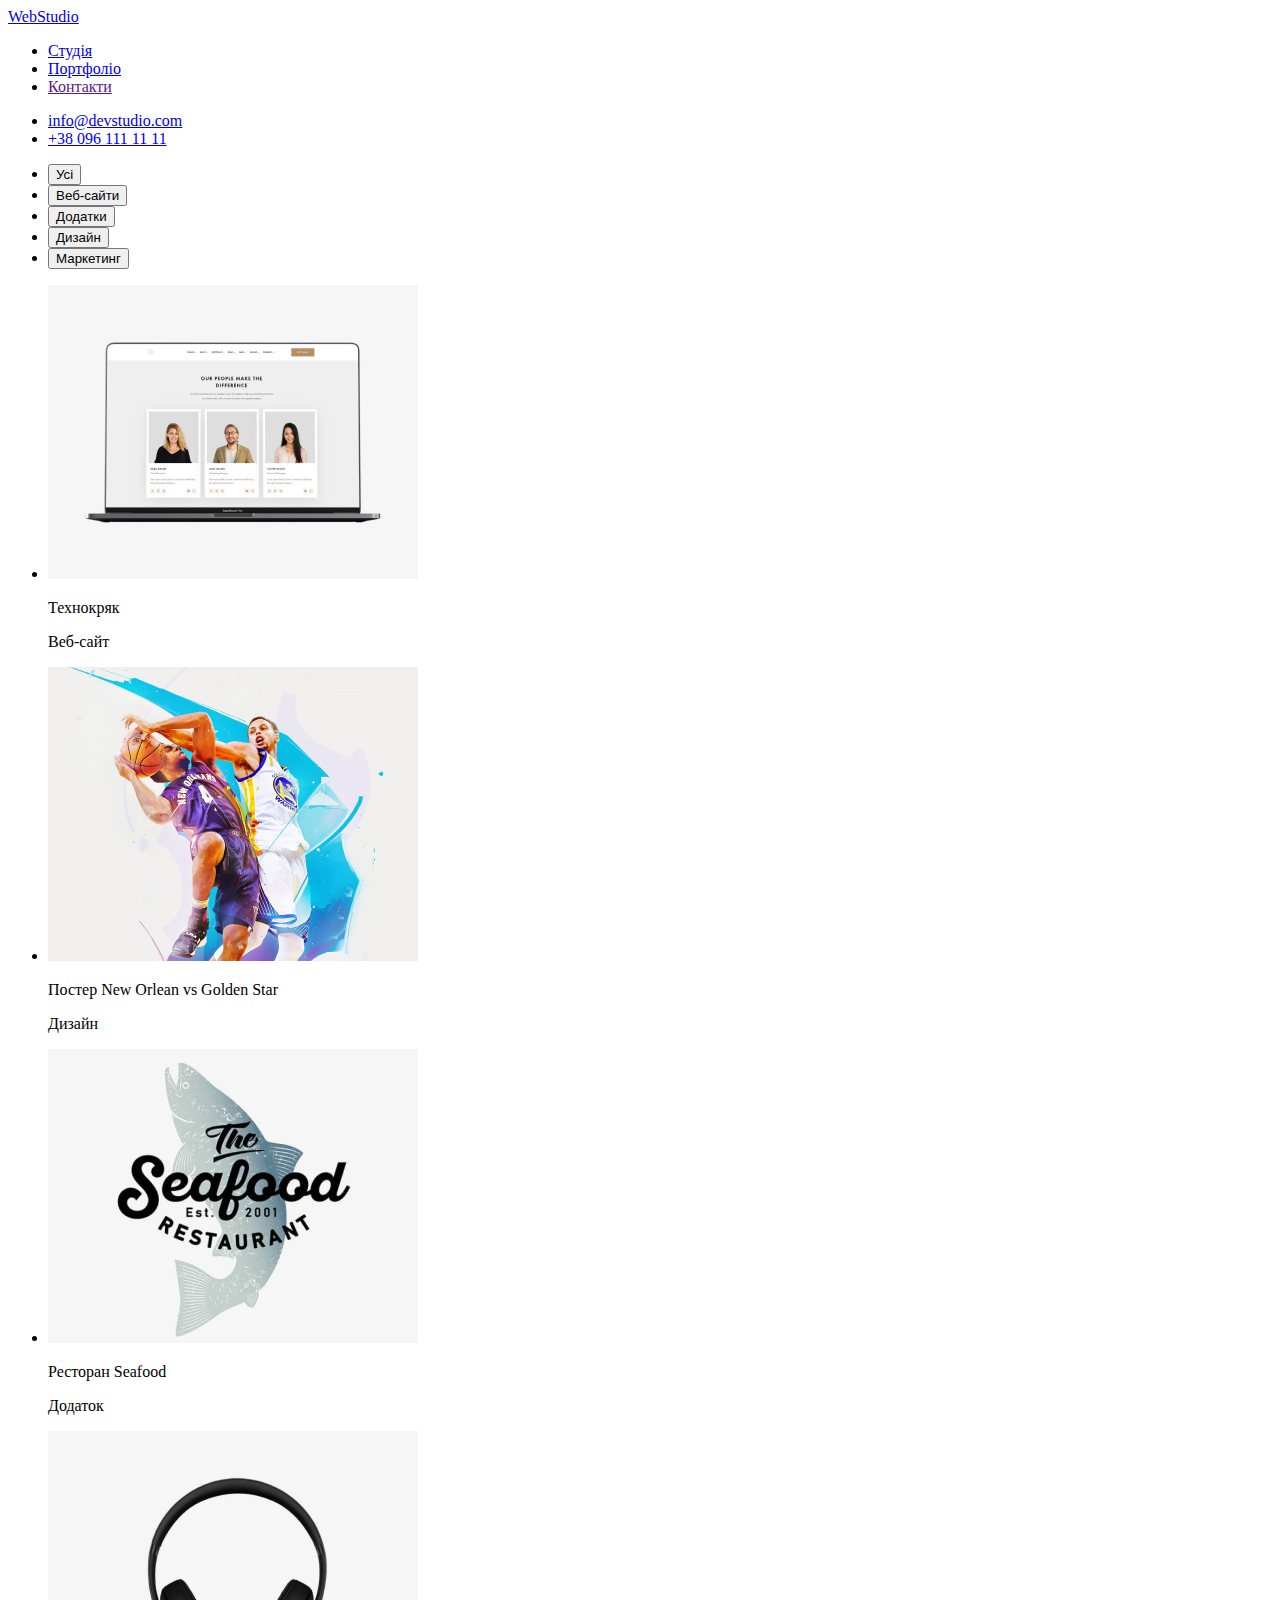
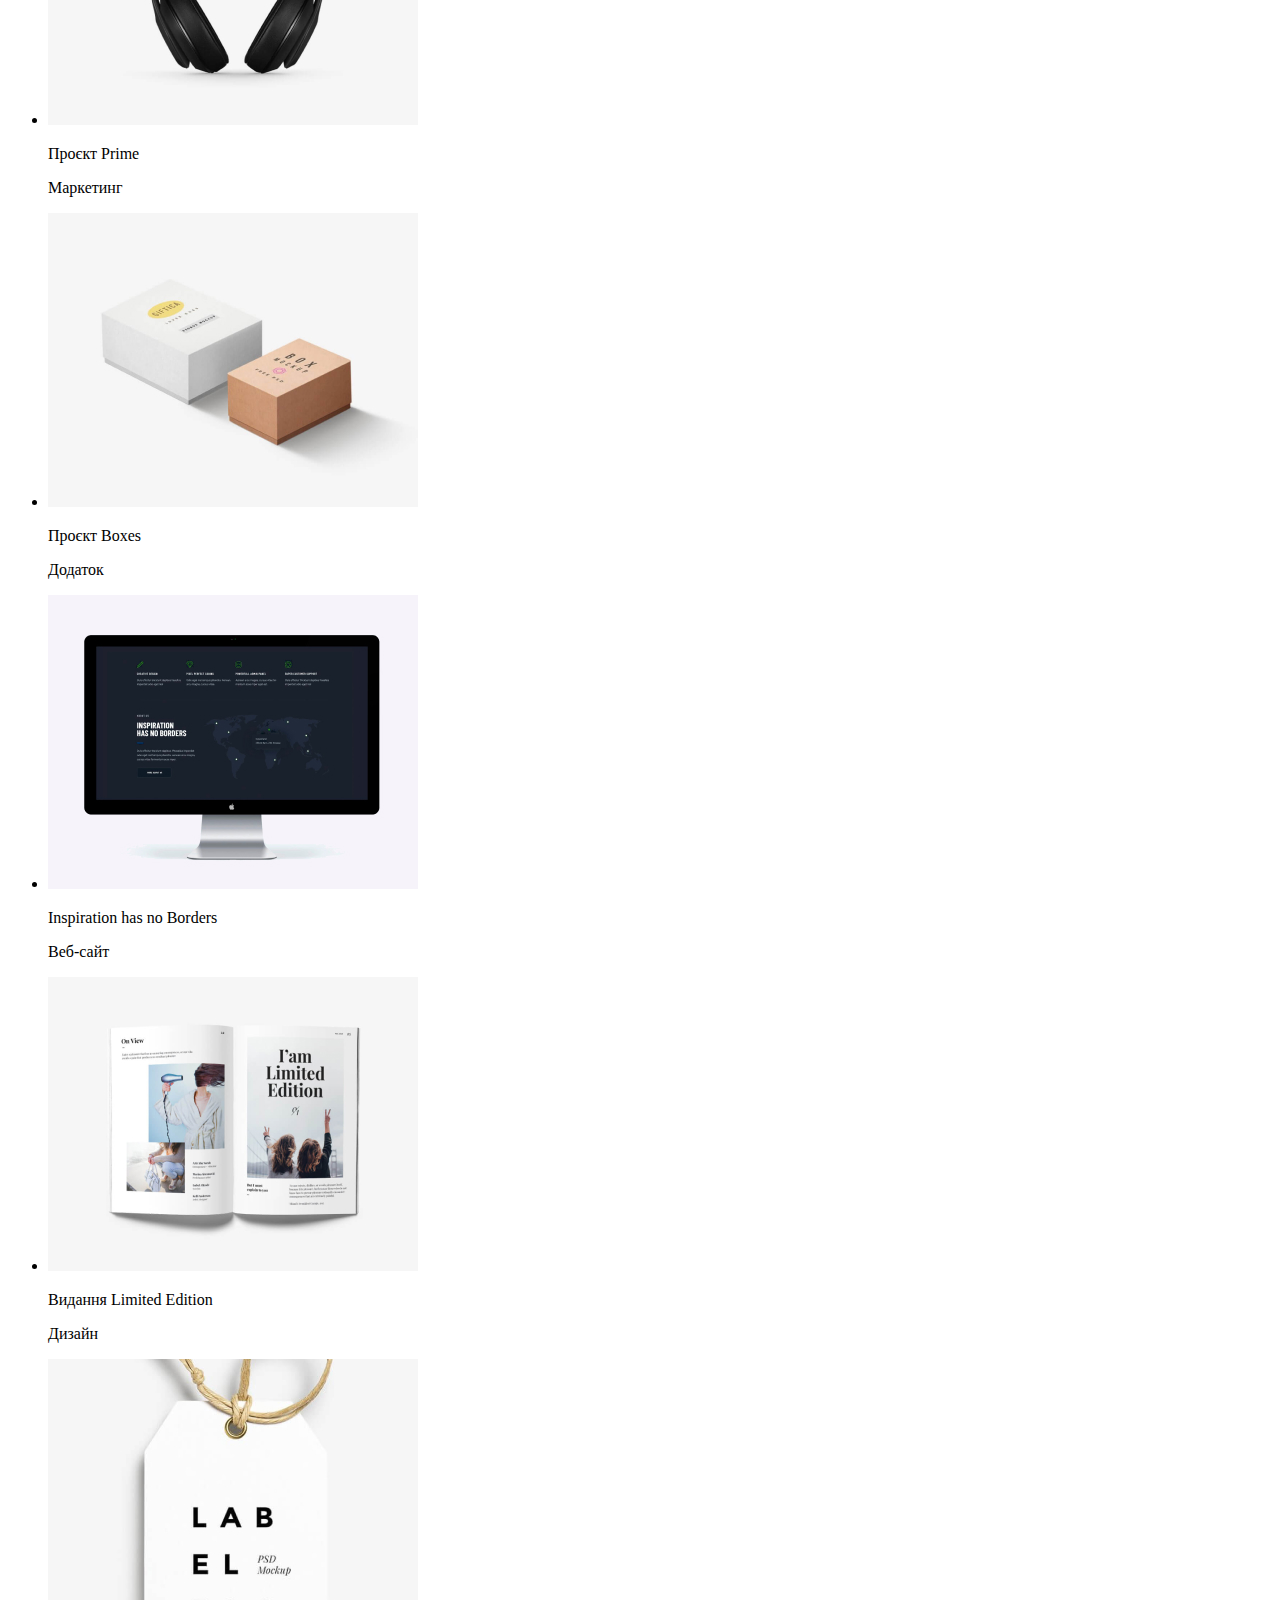
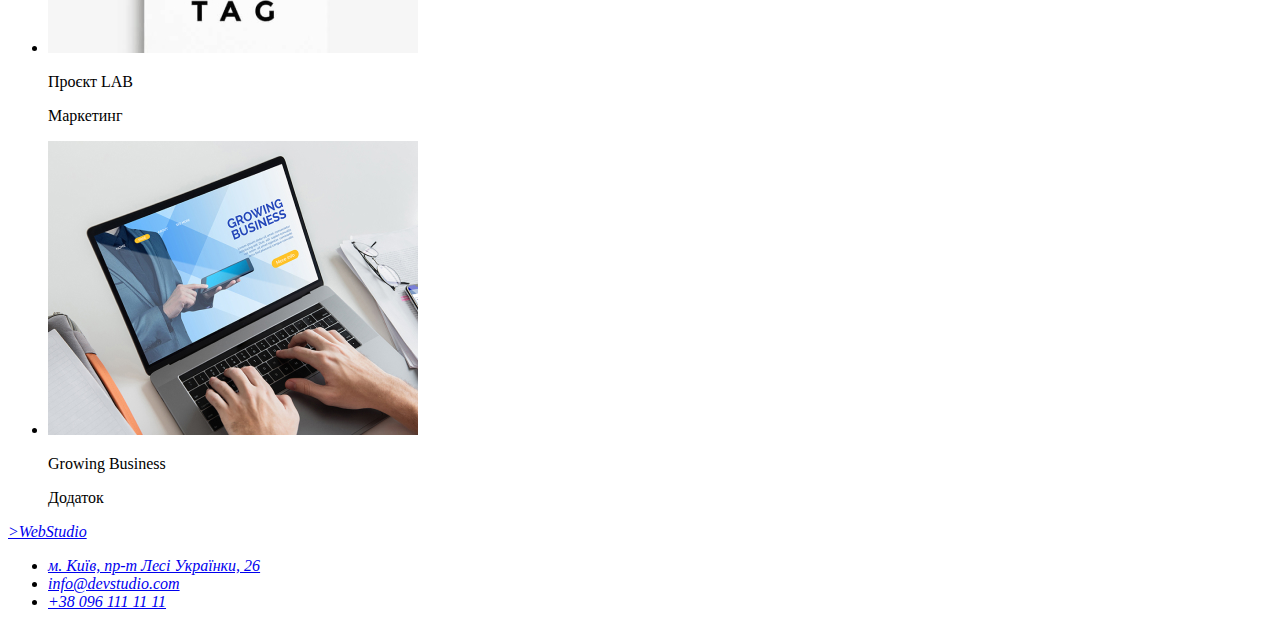
==== portfolio.html @ b24723b5 "eddfail" ====
<!DOCTYPE html>
<html lang="uk">

<head>
    <meta charset="UTF-8">
    <meta http-equiv="X-UA-Compatible" content="IE=edge">
    <meta name="homework2" content="width=device-width, initial-scale=1.0">
    <title>Document</title>
</head>

<body>
    <header>
        <!--header-->
        <nav>
            <a href="#">WebStudio</a>
            <ul>
                <li><a href="https://google.com" class="link">Студія</a></li>
                <li><a href="https://google.com" class="link">Портфоліо</a></li>
                <li><a href="">Контакти</a></li>
            </ul>
        </nav>
        <ul>
            <li><a href="mailto:info@devstudio.com">info@devstudio.com</a></li>
            <li><a href="tel:+380961111111">+38 096 111 11 11</a></li>
        </ul>
    </header>
    <main> <!--main-->
        <ul>
            <li><button type="button">Усі</button></li>
            <li><button type="button">Веб-сайти</button></li>
            <li><button type="button">Додатки</button></li>
            <li><button type="button">Дизайн</button></li>
            <li><button type="button">Маркетинг</button></li>
        </ul>
        <ul>
            <li>
                <img src="./img2/img(1).jpg" width="370" alt="web-site">
                <p>Технокряк</p>
                <p>Веб-сайт</p>
            </li>
            <li>
                <img src="./img2/img(2).jpg" width="370" alt="styling">
                <p>Постер New Orlean vs Golden Star</p>
                <p>Дизайн</p>
            </li>
            <li>
                <img src="./img2/img(3).jpg" width="370" alt="Addition">
                <p>Ресторан Seafood</p>
                <p>Додаток</p>
            </li>
            <li>
                <img src="./img2/img(4).jpg" width="370" alt="Marketing">
                <p>Проєкт Prime</p>
                <p>Маркетинг</p>
            </li>
            <li>
                <img src="./img2/img(5).jpg" width="370" alt="Boxes">
                <p>Проєкт Boxes</p>
                <p>Додаток</p>
            </li>
            <li>
                <img src="./img2/img(6).jpg" width="370" alt="web-site2">
                <p>Inspiration has no Borders</p>
                <p>Веб-сайт</p>
            </li>
            <li>
                <img src="./img2/img(7).jpg" width="370" alt="Addition2">
                <p>Видання Limited Edition</p>
                <p>Дизайн</p>
            </li>
            <li>
                <img src="./img2/img(8).jpg" width="370" alt="Marketing2">
                <p>Проєкт LAB</p>
                <p>Маркетинг</p>
            </li>
            <li>
                <img src="./img2/img(9).jpg" width="370" alt="Addition">
                <p>Growing Business</p>
                <p>Додаток</p>
            </li>
        </ul>
    </main>
    <footer>
        <!--footer-->
        <address>
            <a href="#">>WebStudio</a>
            <ul>
                <li><a href="https://www.google.com/maps/place/%D0%B1%D1%83%D0%BB%D1%8C%D0%B2%D0%B0%D1%80+%D0%9B%D0%B5%D1%81%D1%96+%D0%A3%D0%BA%D1%80%D0%B0%D1%97%D0%BD%D0%BA%D0%B8,+26,+%D0%9A%D0%B8%D1%97%D0%B2,+%D0%A3%D0%BA%D1%80%D0%B0%D1%97%D0%BD%D0%B0,+02000/@50.4265807,30.5361971,17z/data=!3m1!4b1!4m5!3m4!1s0x40d4cf0e033ecbe9:0x57a4dffefec77da0!8m2!3d50.4265807!4d30.5383858"
                        target="_blank" rel="noreferrer noopener">м. Київ, пр-т Лесі Українки, 26</a></li>
                <li><a href="mail:info@devstudio.com">info@devstudio.com</a></li>
                <li><a href="tell:+380961111111">+38 096 111 11 11</a></li>
            </ul>
        </address>
    </footer>
</body>

</html>
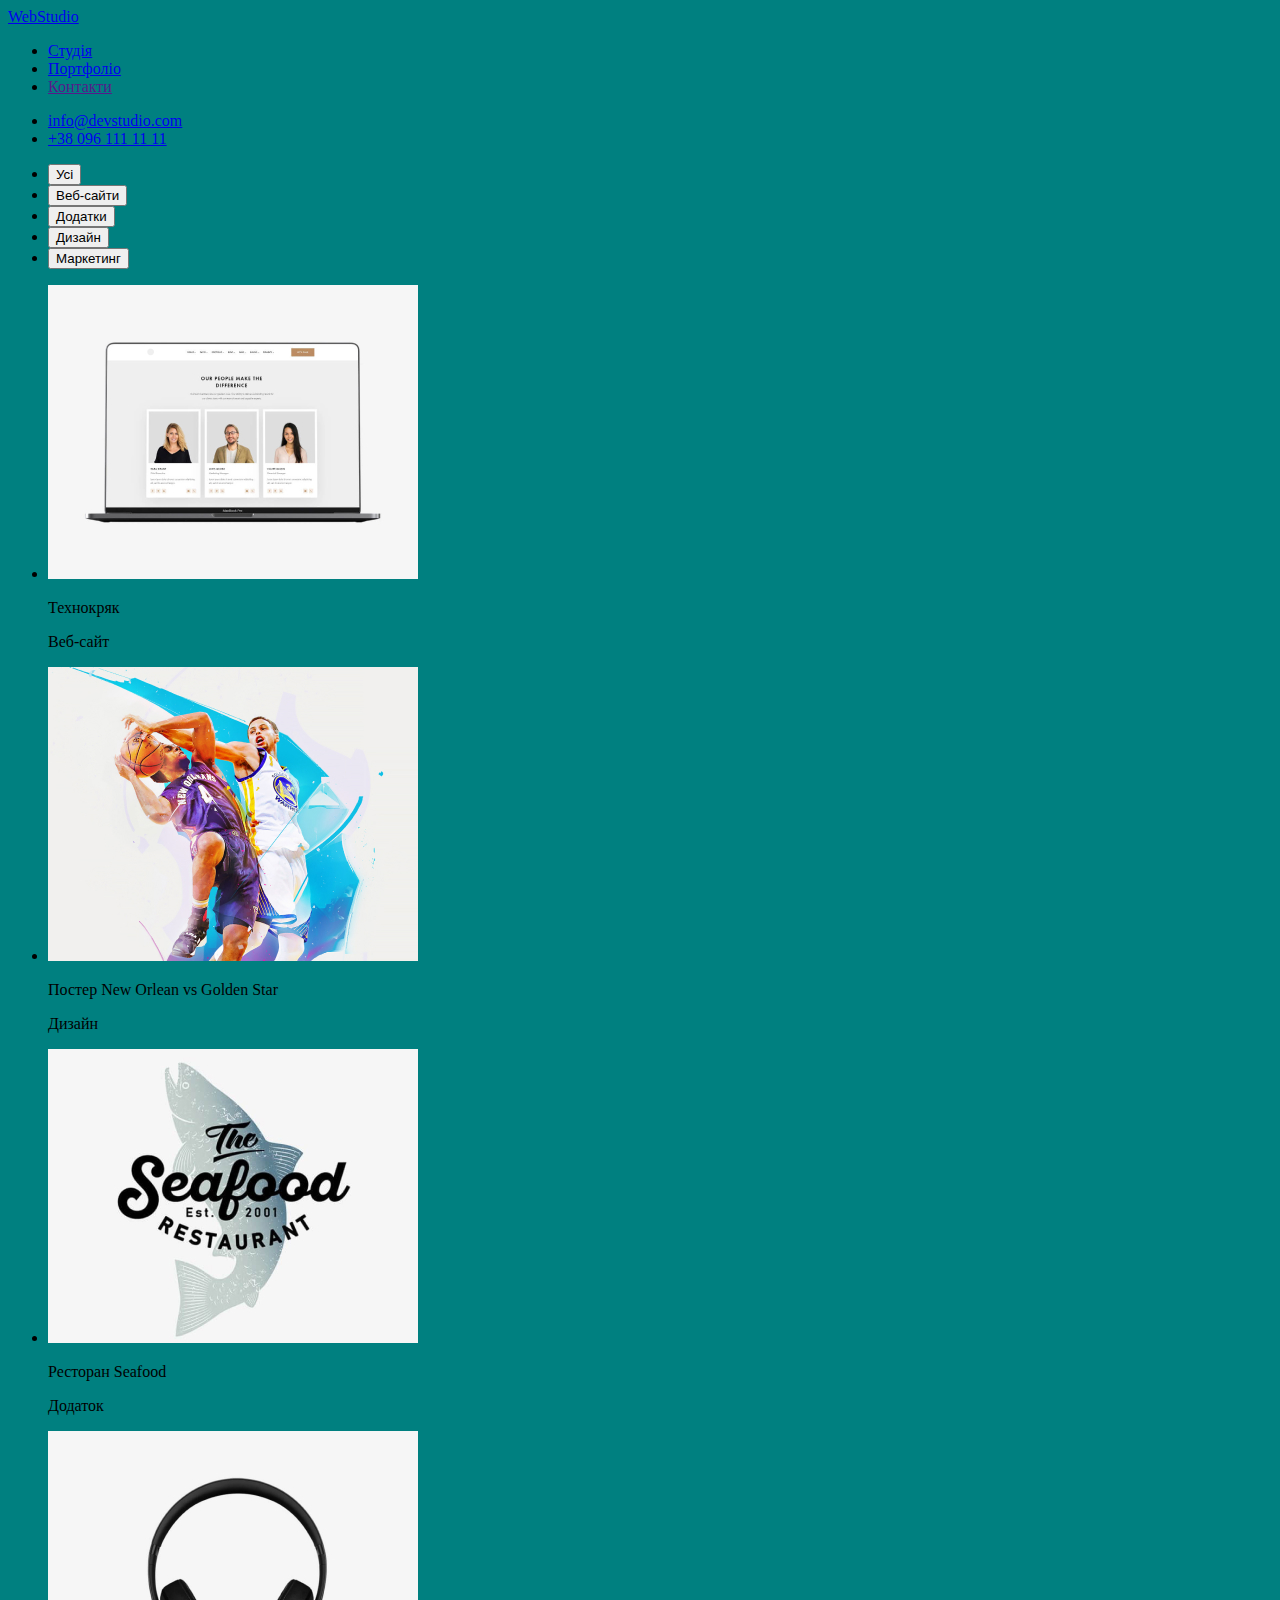
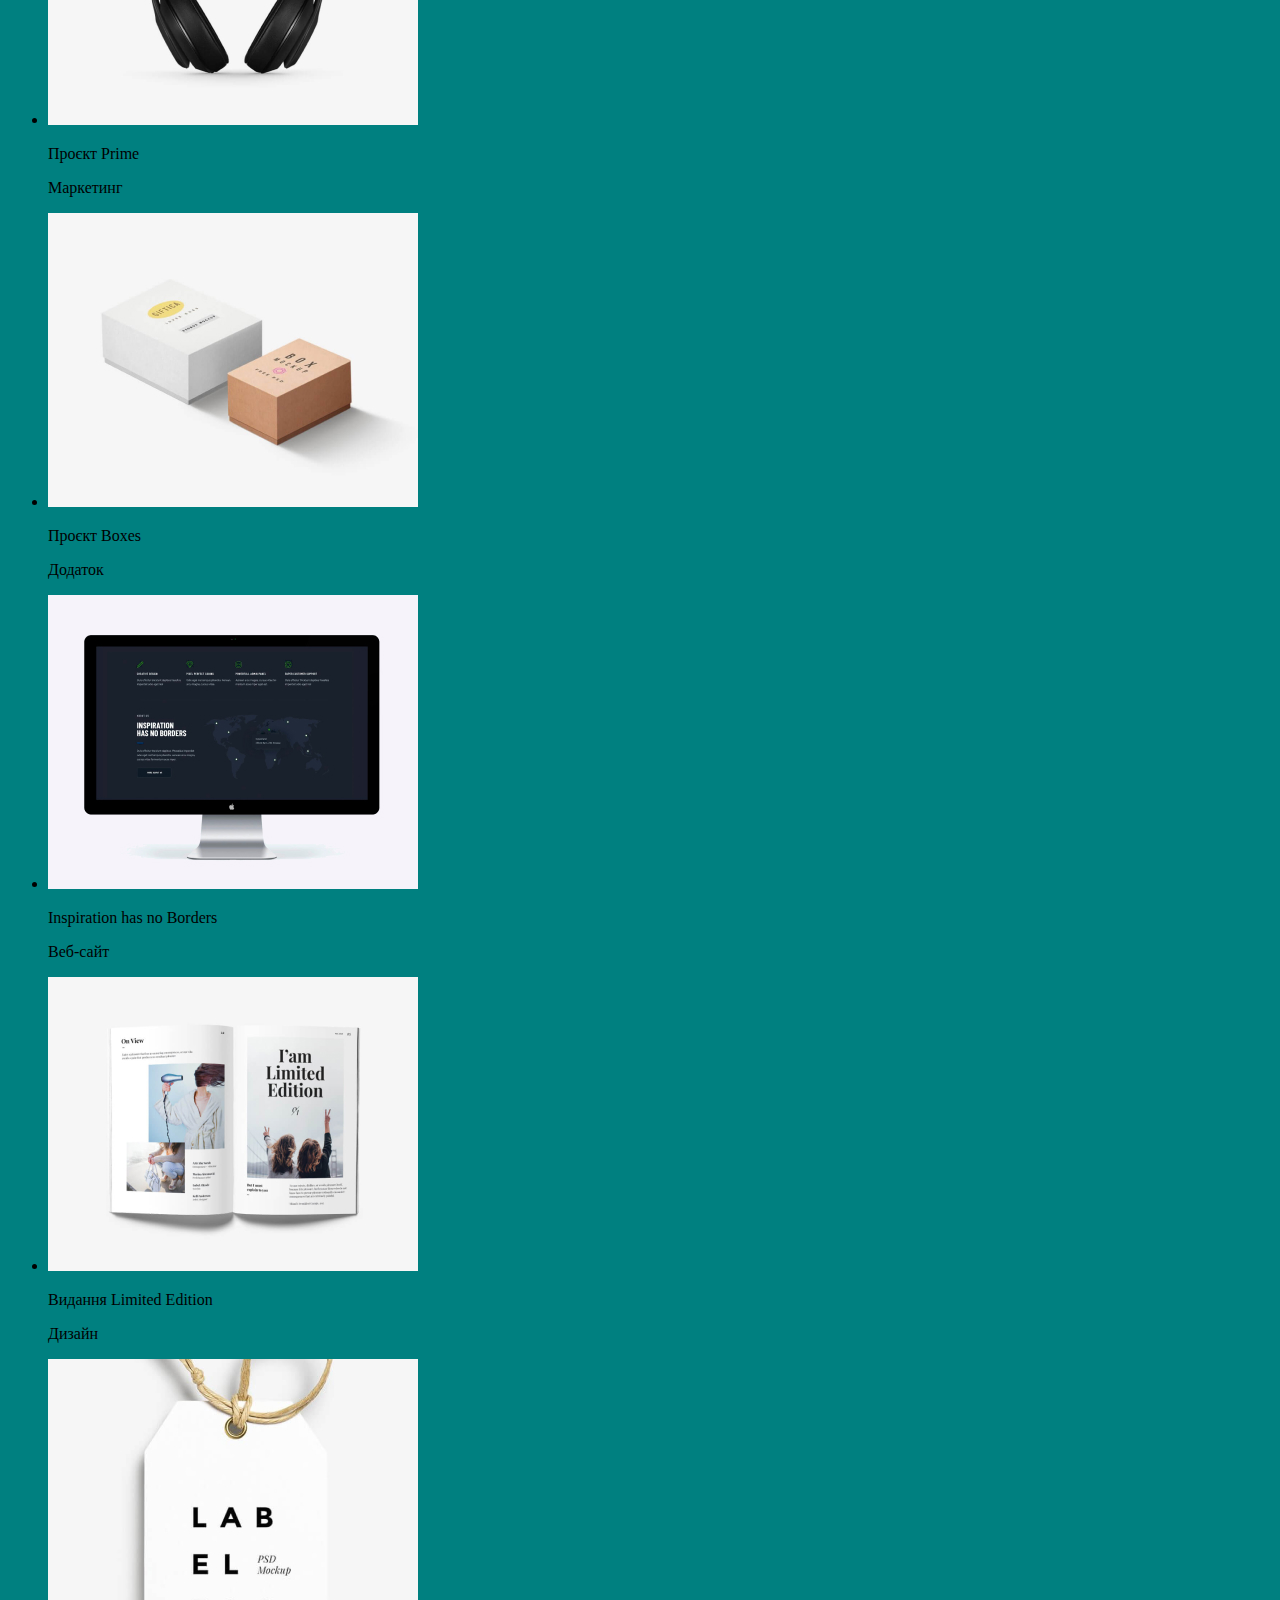
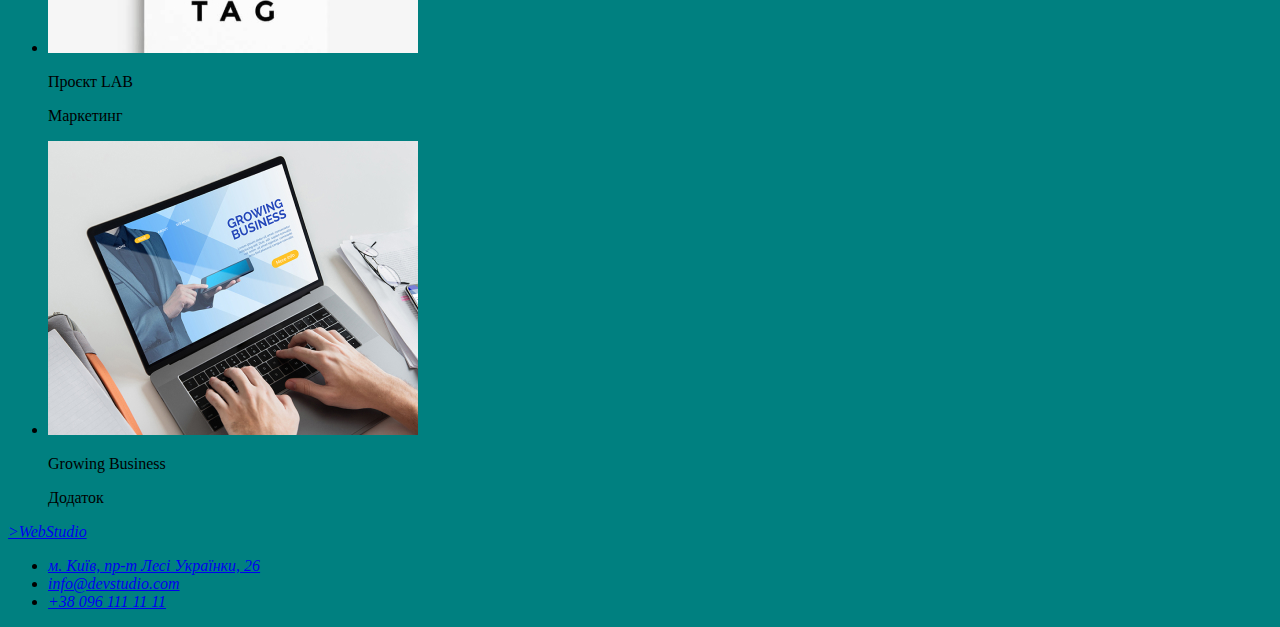
==== commit 27afc313: "css" ====
--- a/portfolio.html
+++ b/portfolio.html
@@ -6,11 +6,11 @@
     <meta http-equiv="X-UA-Compatible" content="IE=edge">
     <meta name="homework2" content="width=device-width, initial-scale=1.0">
     <title>Document</title>
+    <link rel="stylesheet" href="./css/styles.css">
 </head>
 
 <body>
-    <header>
-        <!--header-->
+    <header> <!--header-->
         <nav>
             <a href="#">WebStudio</a>
             <ul>
@@ -74,15 +74,14 @@
                 <p>Маркетинг</p>
             </li>
             <li>
-                <img src="./img2/img(9).jpg" width="370" alt="Addition">
+                <img src="./img2/img(9).jpg" width="370" alt="Addition3">
                 <p>Growing Business</p>
                 <p>Додаток</p>
             </li>
         </ul>
     </main>
     <footer>
-        <!--footer-->
-        <address>
+         <address> <!--footer-->
             <a href="#">>WebStudio</a>
             <ul>
                 <li><a href="https://www.google.com/maps/place/%D0%B1%D1%83%D0%BB%D1%8C%D0%B2%D0%B0%D1%80+%D0%9B%D0%B5%D1%81%D1%96+%D0%A3%D0%BA%D1%80%D0%B0%D1%97%D0%BD%D0%BA%D0%B8,+26,+%D0%9A%D0%B8%D1%97%D0%B2,+%D0%A3%D0%BA%D1%80%D0%B0%D1%97%D0%BD%D0%B0,+02000/@50.4265807,30.5361971,17z/data=!3m1!4b1!4m5!3m4!1s0x40d4cf0e033ecbe9:0x57a4dffefec77da0!8m2!3d50.4265807!4d30.5383858"
@@ -91,7 +90,7 @@
                 <li><a href="tell:+380961111111">+38 096 111 11 11</a></li>
             </ul>
         </address>
-    </footer>
+    </footer> 
 </body>
 
 </html>--- a/css/styles.css
+++ b/css/styles.css
@@ -0,0 +1,3 @@
+body {
+    background-color: teal;
+}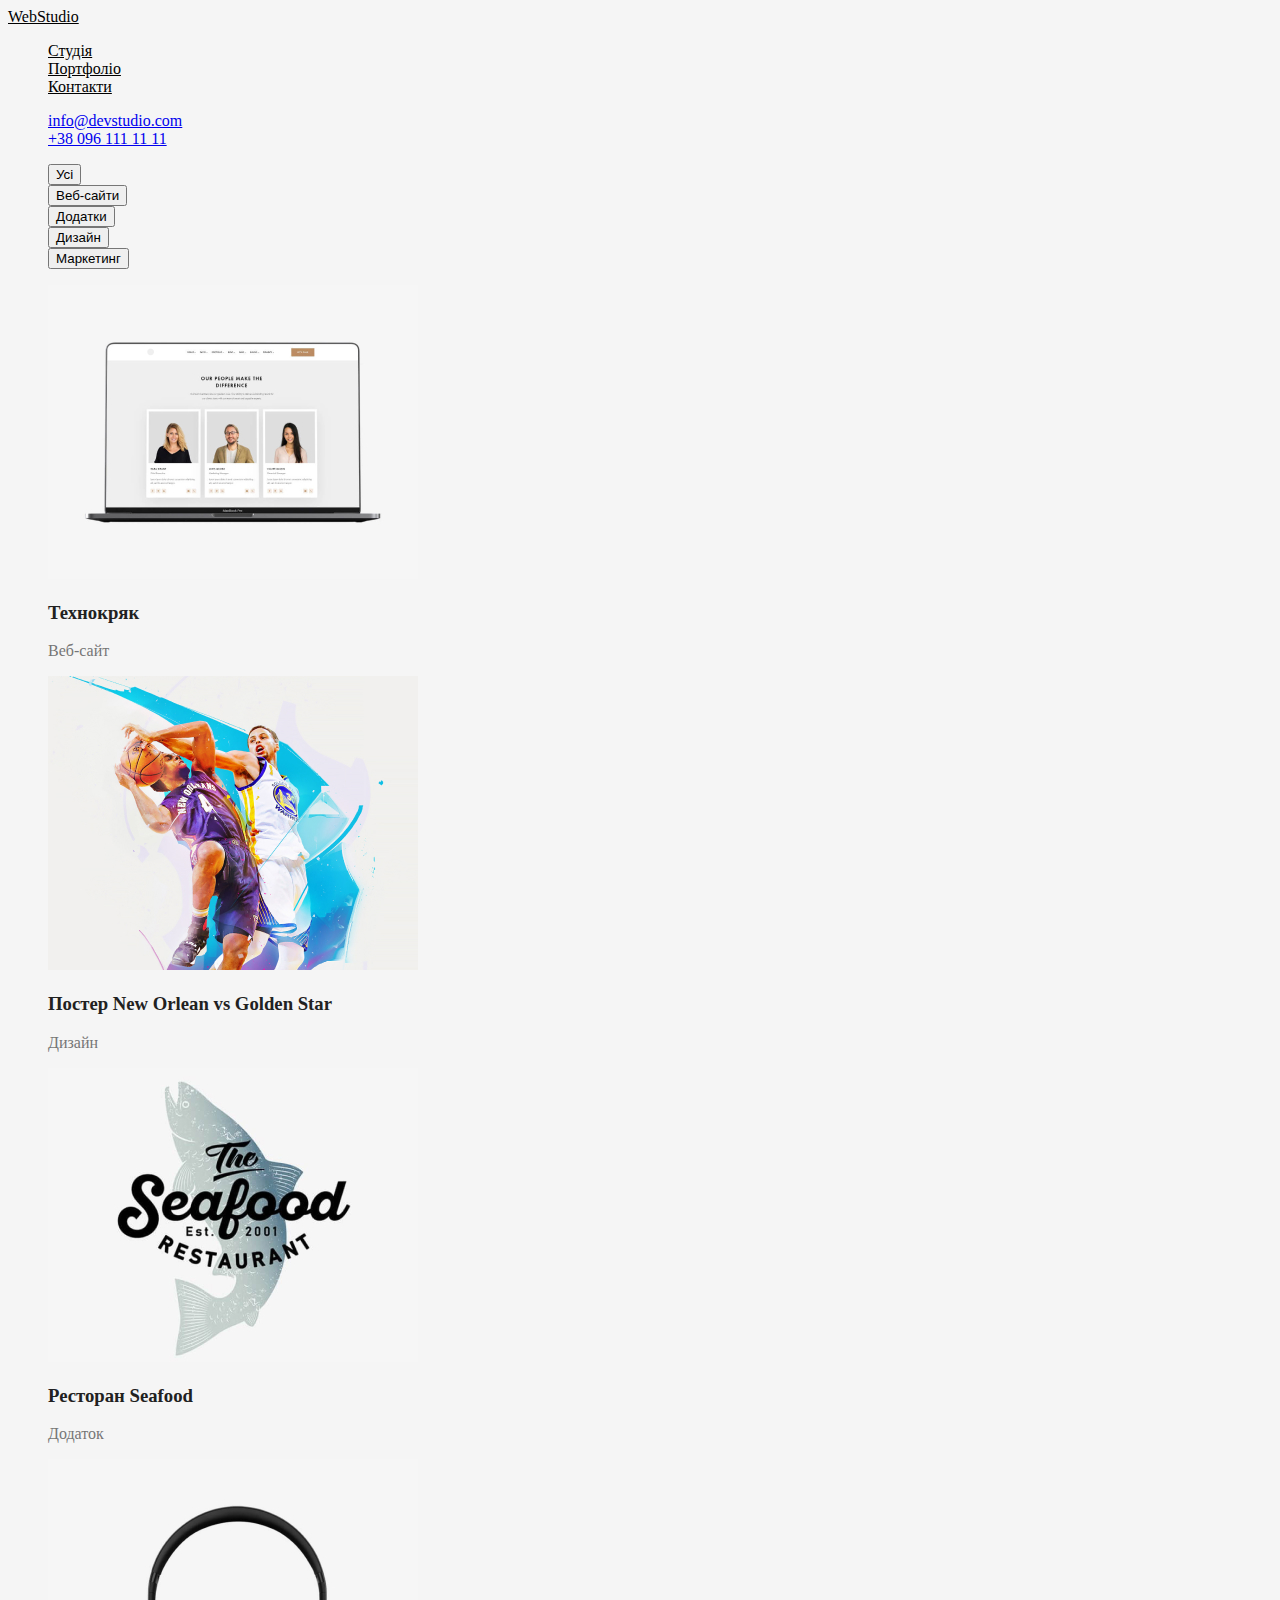
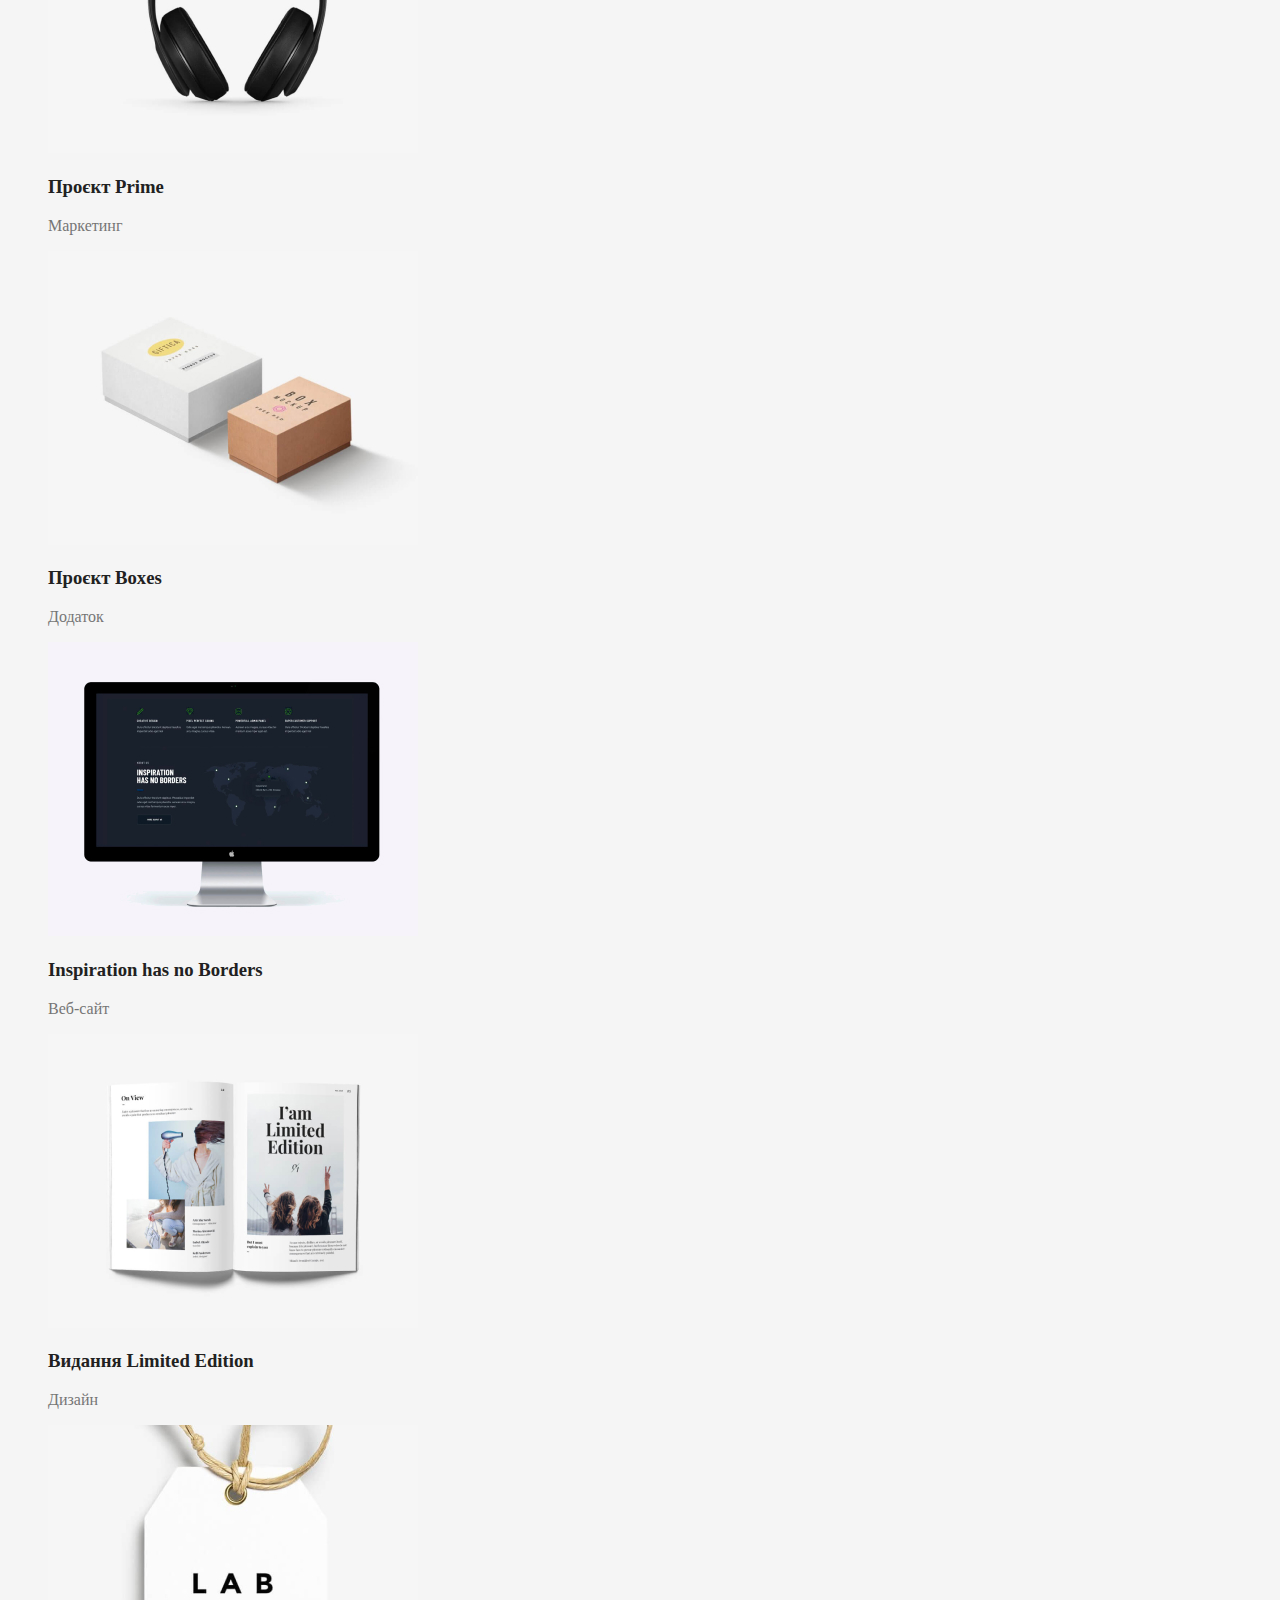
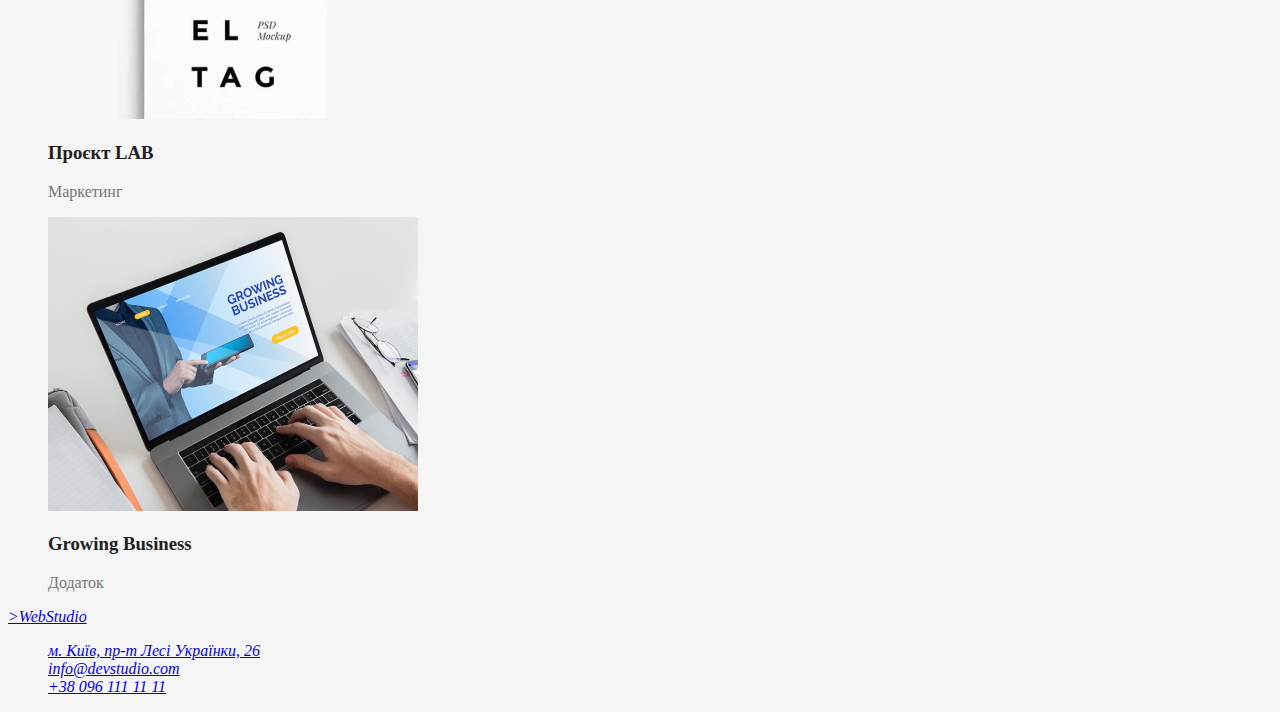
==== commit f178c5b5: "2" ====
--- a/portfolio.html
+++ b/portfolio.html
@@ -6,17 +6,23 @@
     <meta http-equiv="X-UA-Compatible" content="IE=edge">
     <meta name="homework2" content="width=device-width, initial-scale=1.0">
     <title>Document</title>
+    <link rel="preconnect" href="https://fonts.googleapis.com">
+    <link rel="preconnect" href="https://fonts.gstatic.com" crossorigin>
+    <link href="https://fonts.googleapis.com/css2?family=Raleway:wght@700&family=Roboto:wght@400;500;700;900&display=swap" rel="stylesheet">
+    <link rel="preconnect" href="https://fonts.googleapis.com">
+    <link rel="preconnect" href="https://fonts.gstatic.com" crossorigin>
+    <link href="https://fonts.googleapis.com/css2?family=Raleway:wght@700&family=Roboto&display=swap" rel="stylesheet">
     <link rel="stylesheet" href="./css/styles.css">
 </head>
 
 <body>
     <header> <!--header-->
         <nav>
-            <a href="#">WebStudio</a>
-            <ul>
+            <a href="#" class="logo">WebStudio</a>
+            <ul class="site-nav list">
                 <li><a href="https://google.com" class="link">Студія</a></li>
                 <li><a href="https://google.com" class="link">Портфоліо</a></li>
-                <li><a href="">Контакти</a></li>
+                <li><a href="" class="link">Контакти</a></li>
             </ul>
         </nav>
         <ul>
@@ -32,51 +38,51 @@
             <li><button type="button">Дизайн</button></li>
             <li><button type="button">Маркетинг</button></li>
         </ul>
-        <ul>
+        <ul class="section">
             <li>
                 <img src="./img2/img(1).jpg" width="370" alt="web-site">
-                <p>Технокряк</p>
-                <p>Веб-сайт</p>
+                <h3 class="section-title">Технокряк</h3>
+                <p class="section-text">Веб-сайт</p>
             </li>
             <li>
                 <img src="./img2/img(2).jpg" width="370" alt="styling">
-                <p>Постер New Orlean vs Golden Star</p>
-                <p>Дизайн</p>
+                <h3 class="section-title">Постер New Orlean vs Golden Star</h3>
+                <p class="section-text">Дизайн</p>
             </li>
             <li>
                 <img src="./img2/img(3).jpg" width="370" alt="Addition">
-                <p>Ресторан Seafood</p>
-                <p>Додаток</p>
+                <h3 class="section-title">Ресторан Seafood</h3>
+                <p class="section-text">Додаток</p>
             </li>
             <li>
                 <img src="./img2/img(4).jpg" width="370" alt="Marketing">
-                <p>Проєкт Prime</p>
-                <p>Маркетинг</p>
+                <h3 class="section-title">Проєкт Prime</h3>
+                <p class="section-text">Маркетинг</p>
             </li>
             <li>
                 <img src="./img2/img(5).jpg" width="370" alt="Boxes">
-                <p>Проєкт Boxes</p>
-                <p>Додаток</p>
+                <h3 class="section-title">Проєкт Boxes</h3>
+                <p class="section-text">Додаток</p>
             </li>
             <li>
                 <img src="./img2/img(6).jpg" width="370" alt="web-site2">
-                <p>Inspiration has no Borders</p>
-                <p>Веб-сайт</p>
+                <h3 class="section-title">Inspiration has no Borders</h3>
+                <p class="section-text">Веб-сайт</p>
             </li>
             <li>
                 <img src="./img2/img(7).jpg" width="370" alt="Addition2">
-                <p>Видання Limited Edition</p>
-                <p>Дизайн</p>
+                <h3 class="section-title">Видання Limited Edition</h3>
+                <p class="section-text">Дизайн</p>
             </li>
             <li>
                 <img src="./img2/img(8).jpg" width="370" alt="Marketing2">
-                <p>Проєкт LAB</p>
-                <p>Маркетинг</p>
+                <h3 class="section-title">Проєкт LAB</h3>
+                <p class="section-text">Маркетинг</p>
             </li>
             <li>
                 <img src="./img2/img(9).jpg" width="370" alt="Addition3">
-                <p>Growing Business</p>
-                <p>Додаток</p>
+                <h3 class="section-title">Growing Business</h3>
+                <p class="section-text">Додаток</p>
             </li>
         </ul>
     </main>
--- a/css/styles.css
+++ b/css/styles.css
@@ -1,3 +1,35 @@
 body {
-    background-color: teal;
+    background-color: #F5F5F5;
+    color: #212121;
+}
+/* points */
+ul {
+    list-style: none;
+}
+
+/* header */
+.logo {
+    color: #000000;
+}
+.logo:hover {
+    color: #2196F3;
+}
+.site-nav .link {
+    color: #000000;
+}
+.site-nav .link:hover, 
+.site-nav .link:focus{
+    color: #2196F3;
+}
+
+/* hero */
+.hero {
+    color: #FFFFFF;
+}
+.section-title {
+    color: #212121;
+}
+
+.section-text {
+    color: #757575;
 }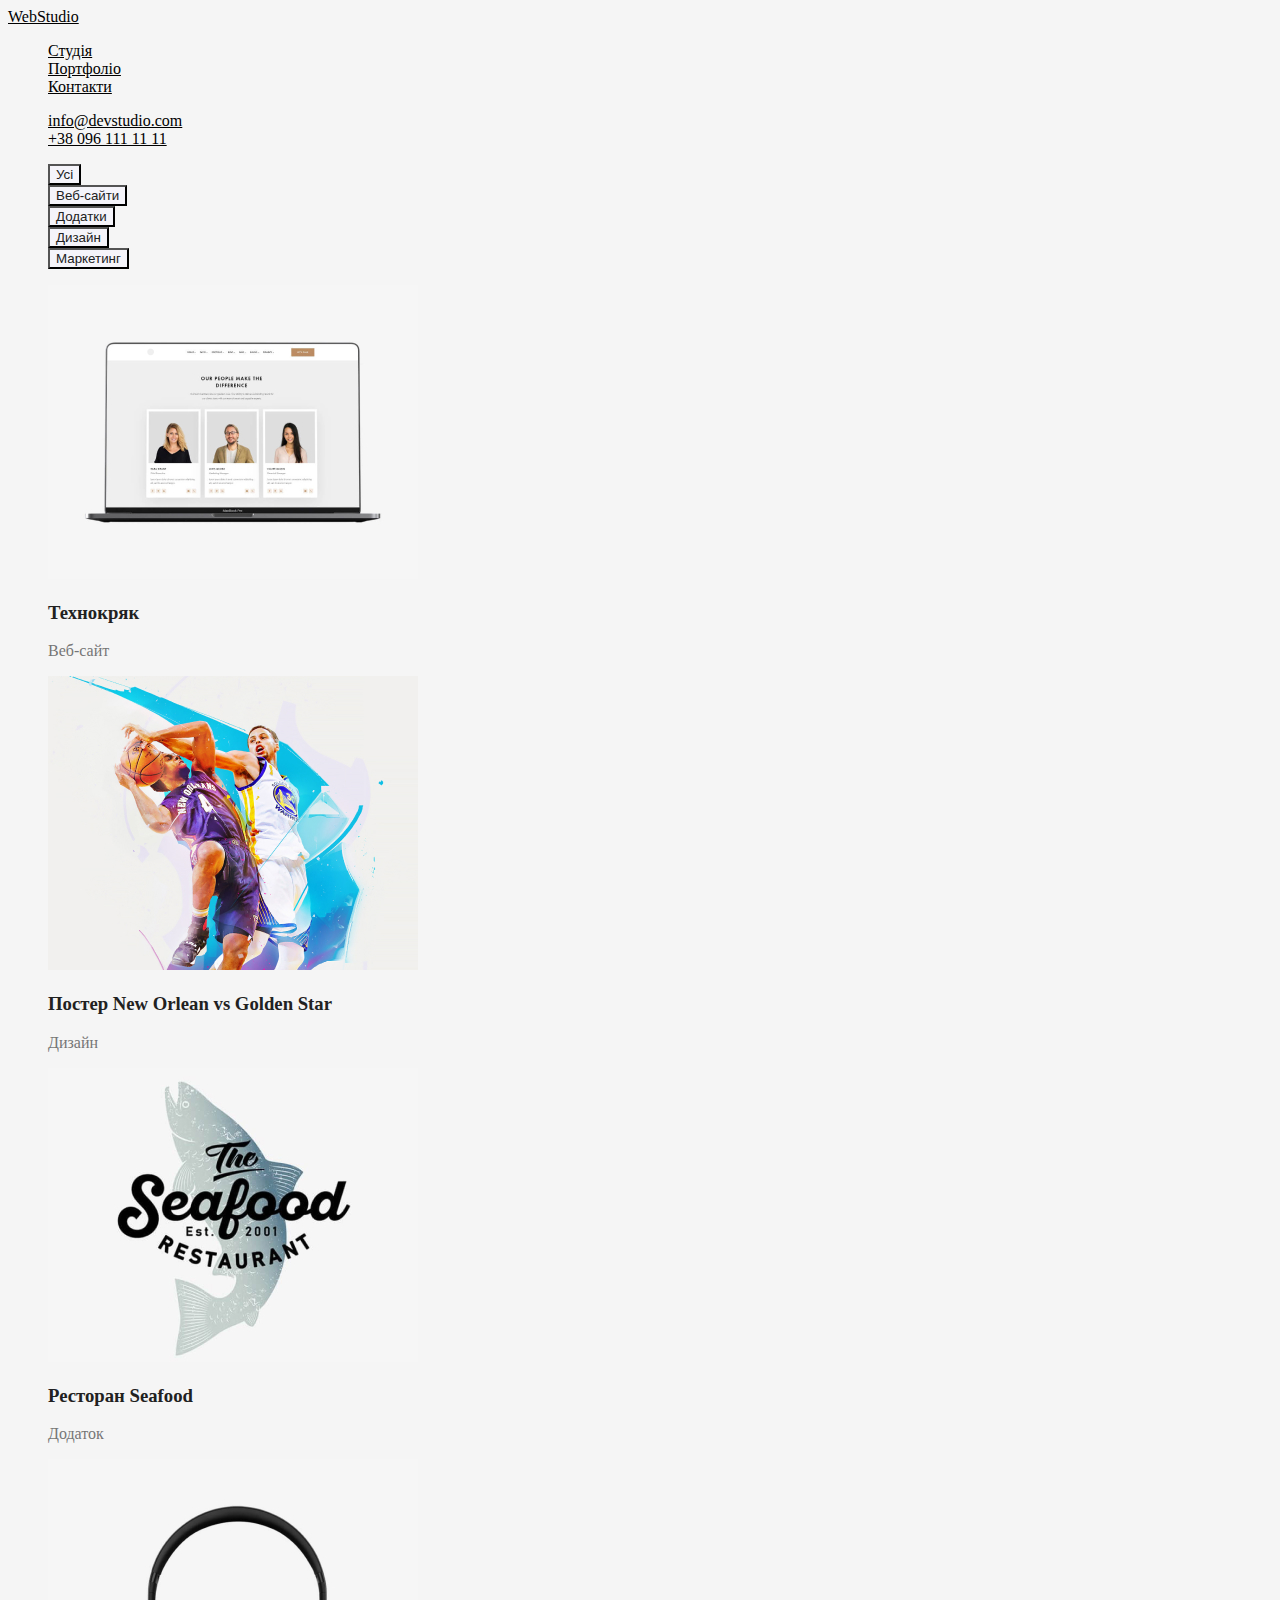
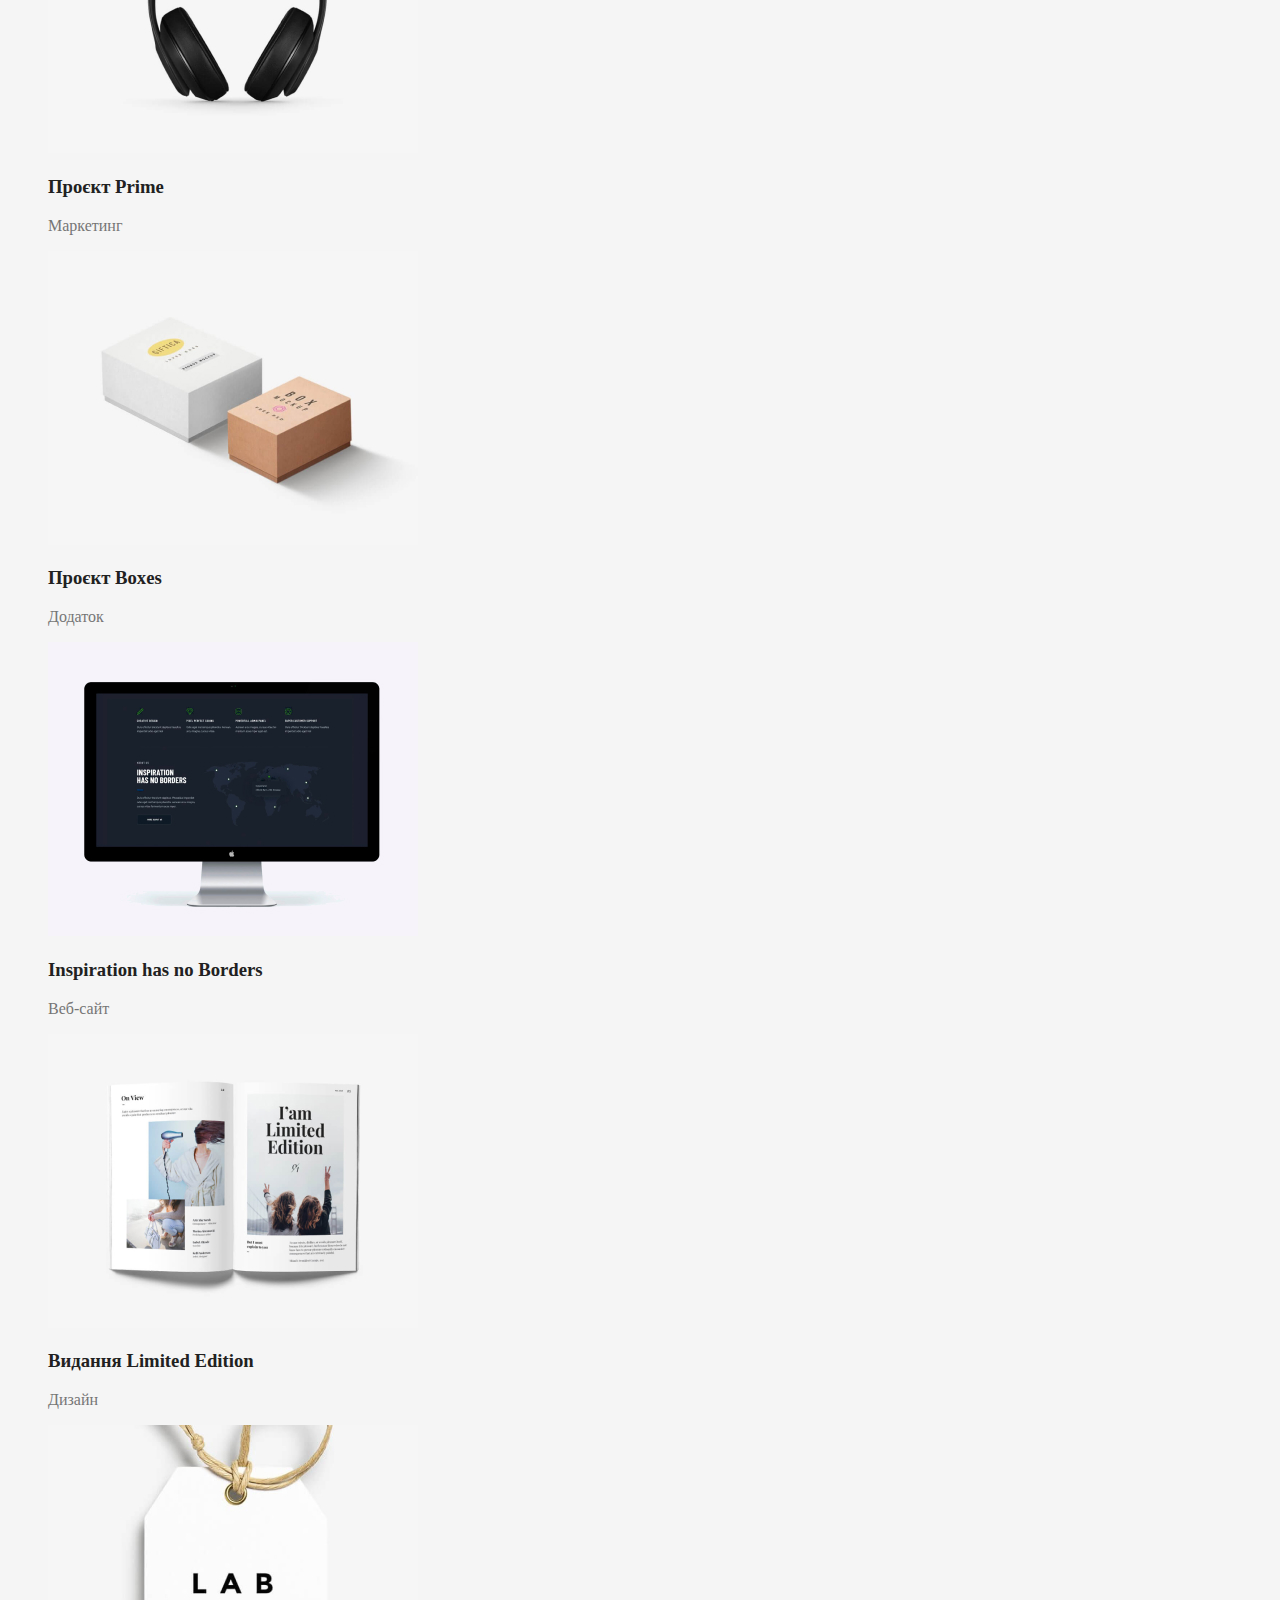
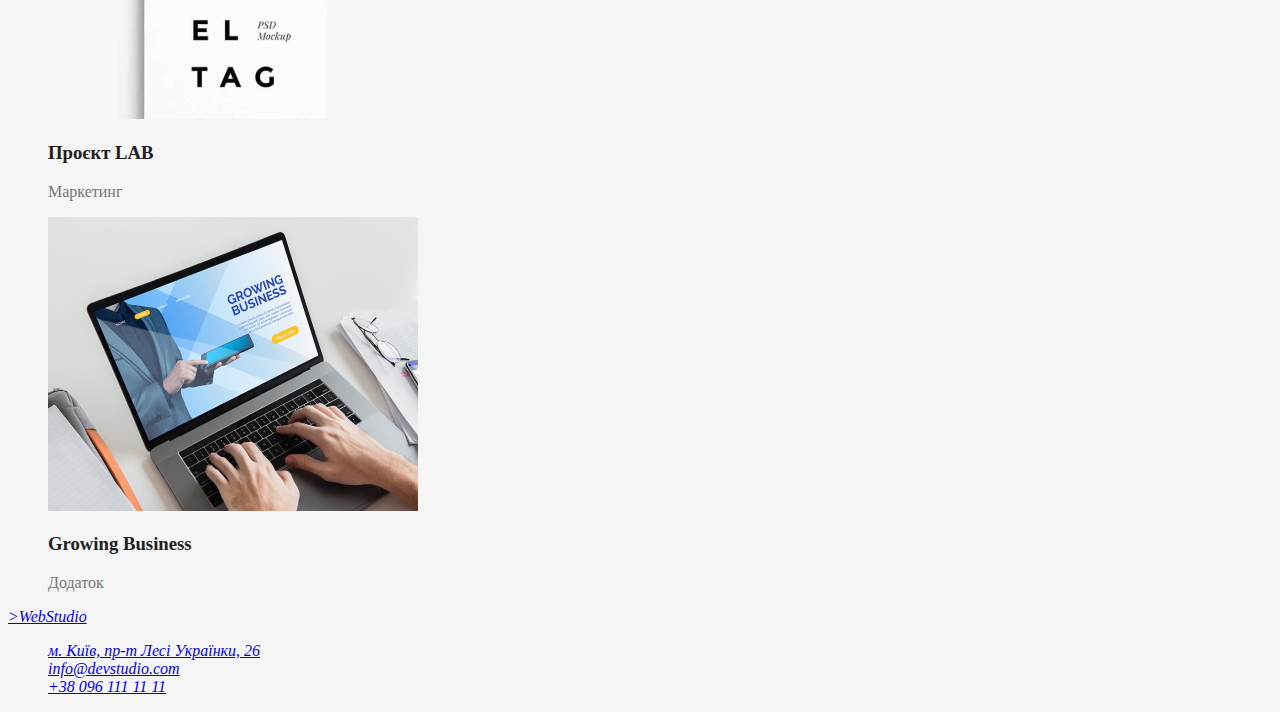
==== commit 44e3dbed: "hw3" ====
--- a/portfolio.html
+++ b/portfolio.html
@@ -5,7 +5,7 @@
     <meta charset="UTF-8">
     <meta http-equiv="X-UA-Compatible" content="IE=edge">
     <meta name="homework2" content="width=device-width, initial-scale=1.0">
-    <title>Document</title>
+    <title>WebStudioPolina</title>
     <link rel="preconnect" href="https://fonts.googleapis.com">
     <link rel="preconnect" href="https://fonts.gstatic.com" crossorigin>
     <link href="https://fonts.googleapis.com/css2?family=Raleway:wght@700&family=Roboto:wght@400;500;700;900&display=swap" rel="stylesheet">
@@ -25,18 +25,18 @@
                 <li><a href="" class="link">Контакти</a></li>
             </ul>
         </nav>
-        <ul>
-            <li><a href="mailto:info@devstudio.com">info@devstudio.com</a></li>
-            <li><a href="tel:+380961111111">+38 096 111 11 11</a></li>
+        <ul class="site-nav list">
+            <li><a href="mailto:info@devstudio.com" class="link">info@devstudio.com</a></li>
+            <li><a href="tel:+380961111111" class="link">+38 096 111 11 11</a></li>
         </ul>
     </header>
     <main> <!--main-->
-        <ul>
-            <li><button type="button">Усі</button></li>
-            <li><button type="button">Веб-сайти</button></li>
-            <li><button type="button">Додатки</button></li>
-            <li><button type="button">Дизайн</button></li>
-            <li><button type="button">Маркетинг</button></li>
+        <ul class="auth-nav list">
+            <li><button type="button" class="button-primary">Усі</button></li>
+            <li><button type="button" class="button-primary">Веб-сайти</button></li>
+            <li><button type="button" class="button-primary">Додатки</button></li>
+            <li><button type="button" class="button-primary">Дизайн</button></li>
+            <li><button type="button" class="button-primary">Маркетинг</button></li>
         </ul>
         <ul class="section">
             <li>
--- a/css/styles.css
+++ b/css/styles.css
@@ -23,13 +23,26 @@
 }
 
 /* hero */
-.hero {
+.hero-title {
     color: #FFFFFF;
 }
+
+/* section */
 .section-title {
     color: #212121;
 }
 
 .section-text {
     color: #757575;
-}+}
+/* button */
+
+.button-primary {
+    color: #212121;
+    background-color: #F5F4FA;
+}
+
+.auth-nav .button-primary:hover 
+.auth-nav .button-primary:focus{
+color: #2196F3;
+}
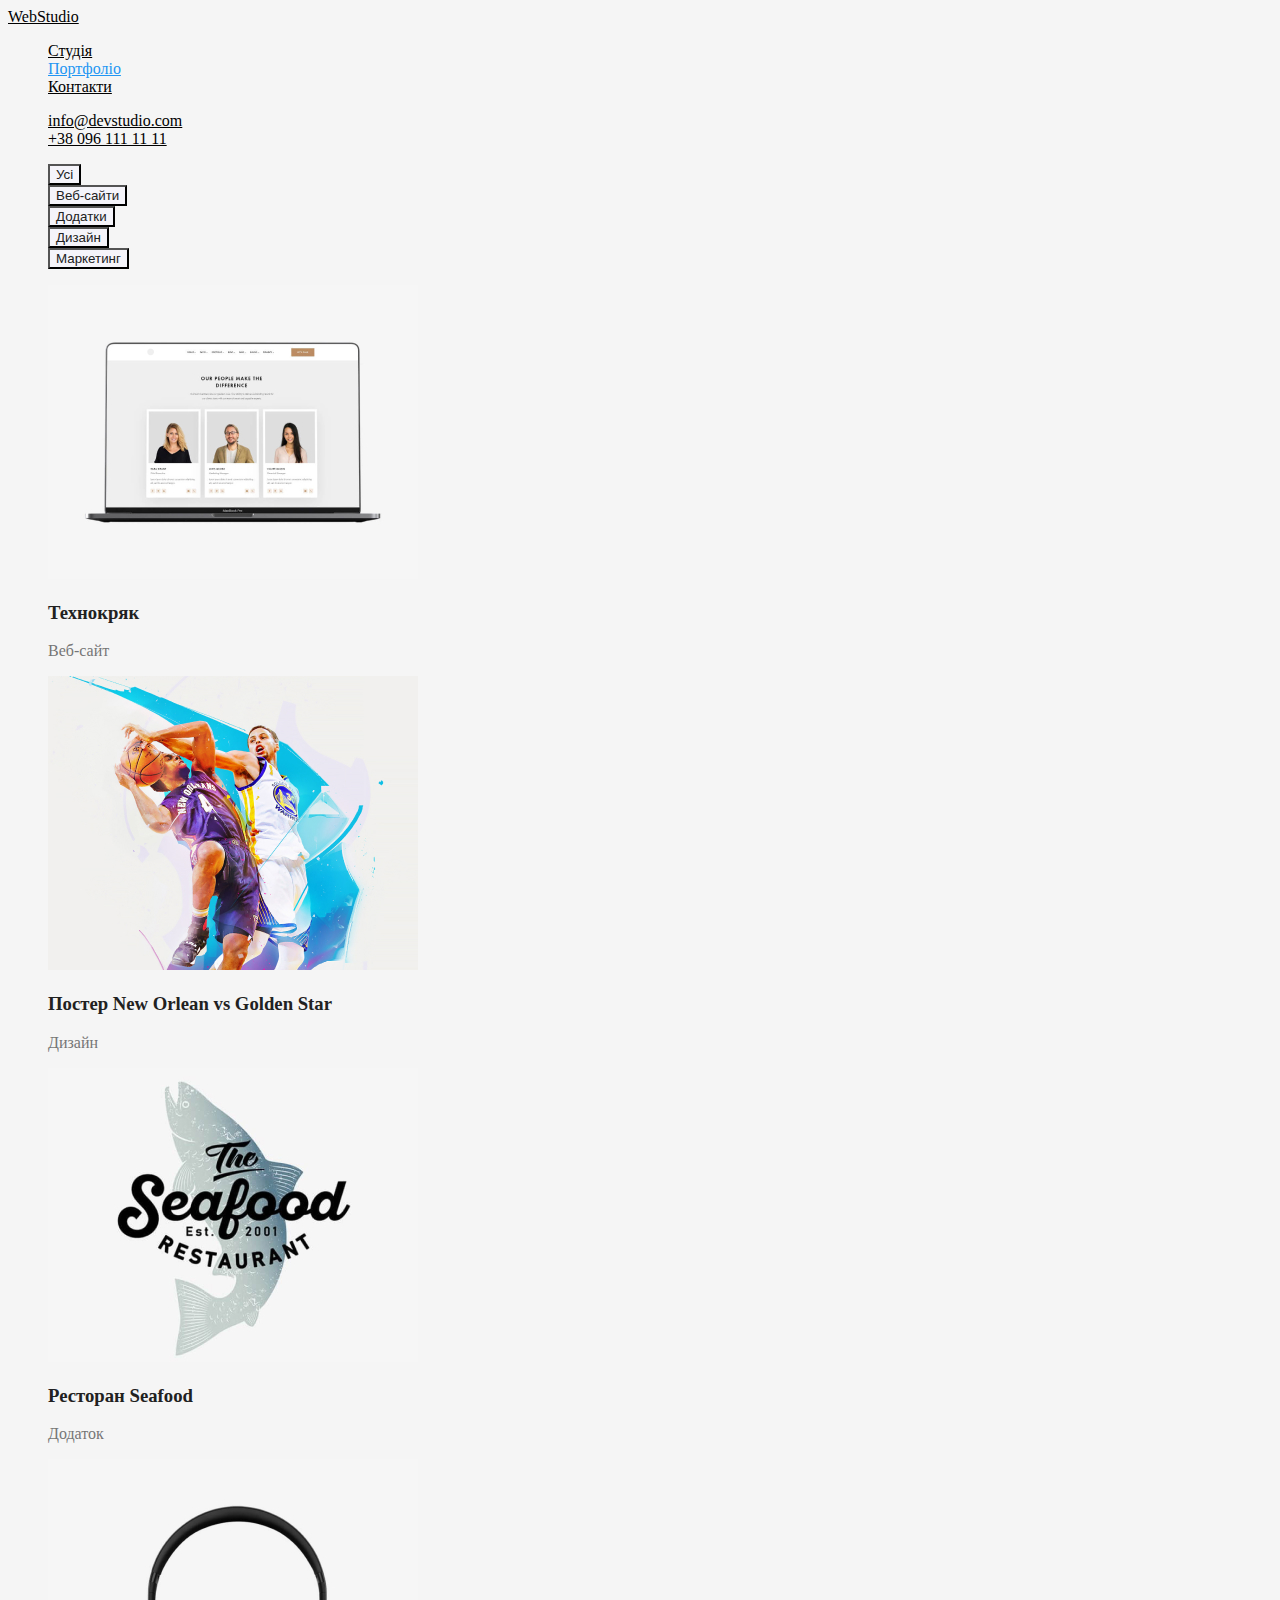
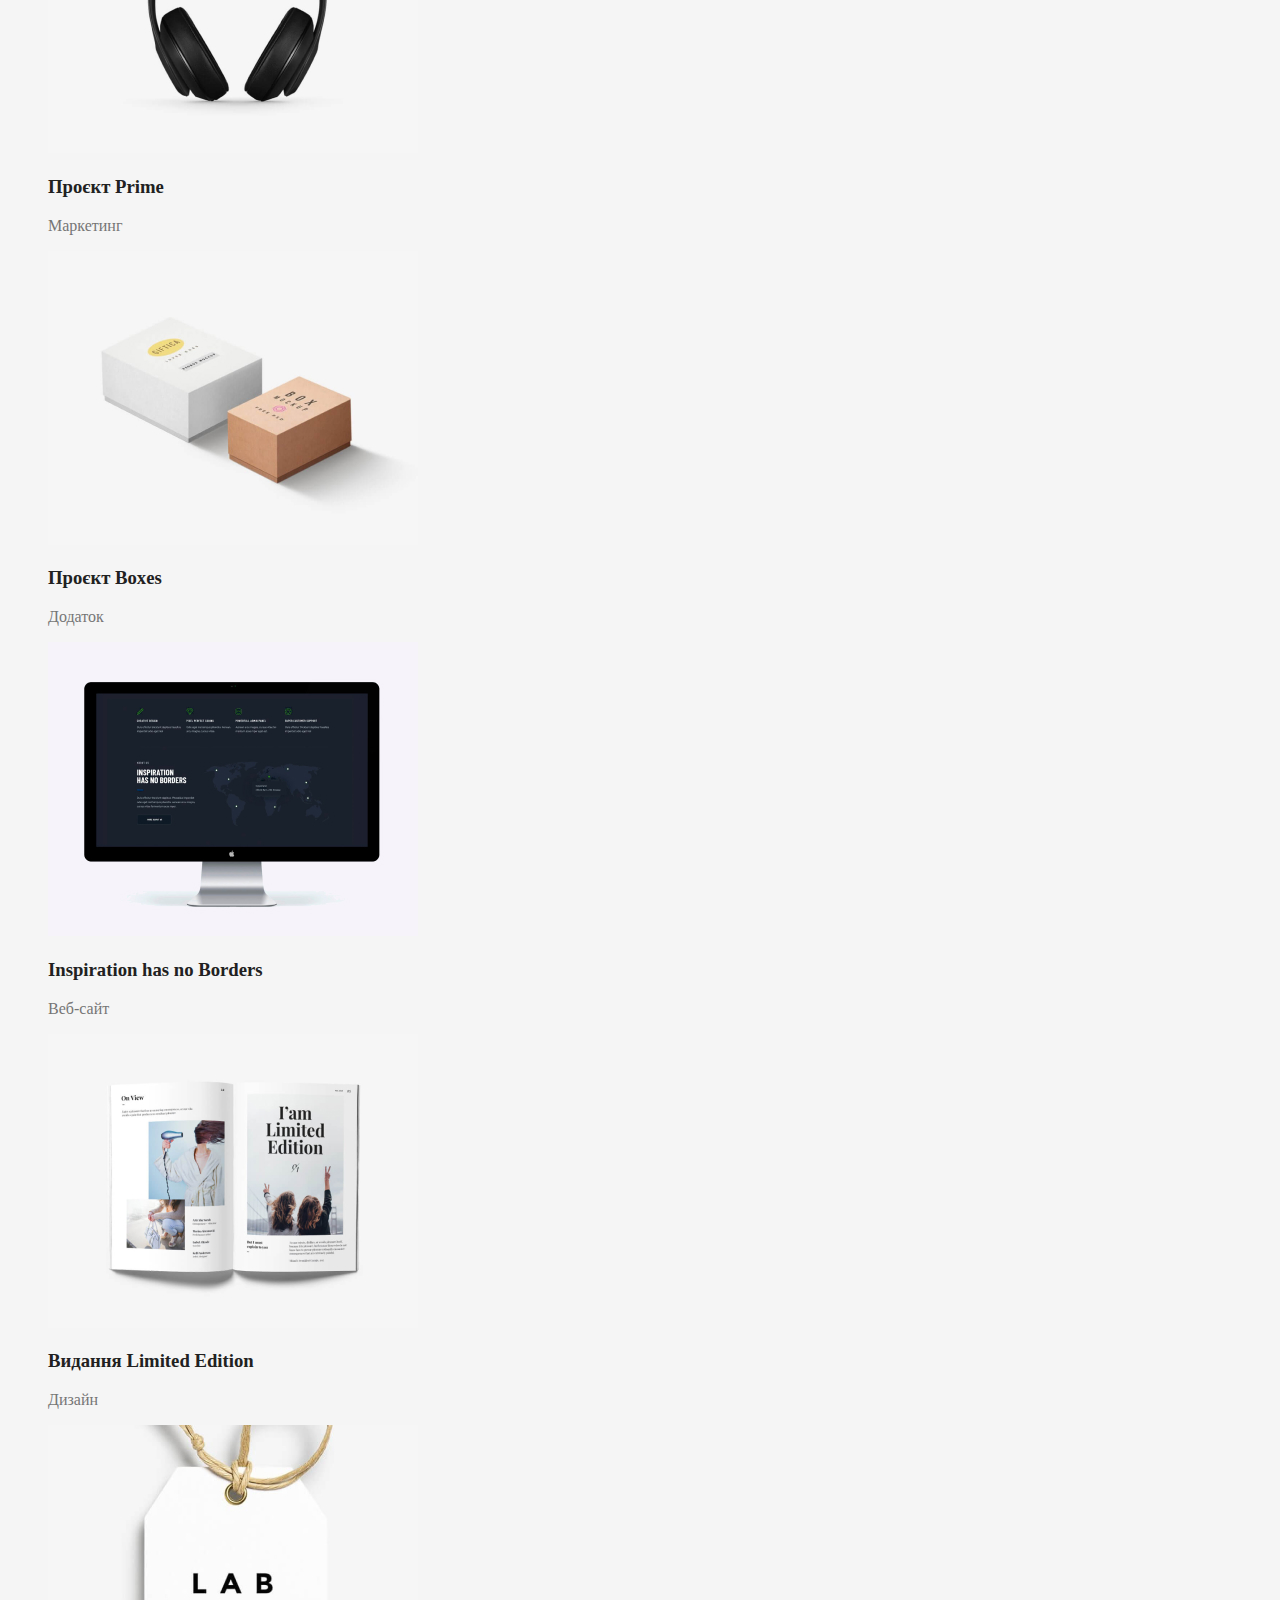
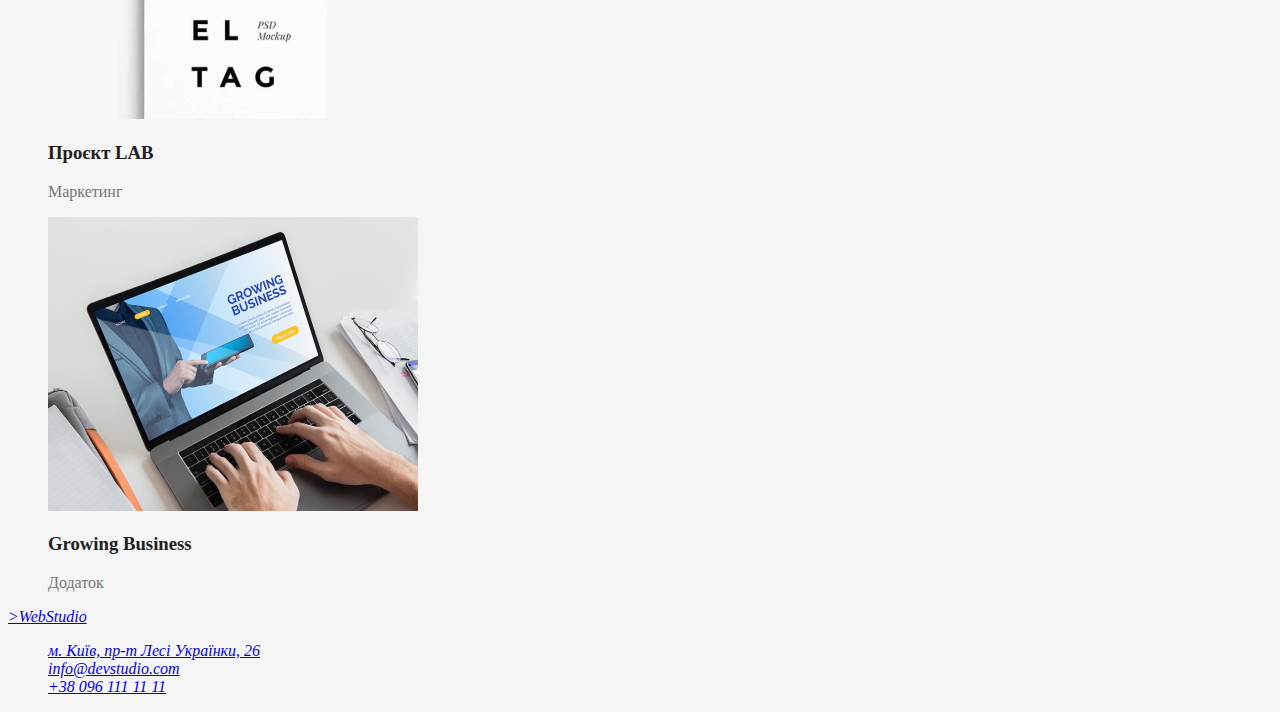
==== commit a5f3f172: "hw2" ====
--- a/portfolio.html
+++ b/portfolio.html
@@ -20,8 +20,8 @@
         <nav>
             <a href="#" class="logo">WebStudio</a>
             <ul class="site-nav list">
-                <li><a href="https://google.com" class="link">Студія</a></li>
-                <li><a href="https://google.com" class="link">Портфоліо</a></li>
+                <li><a href="./index.html" class="link">Студія</a></li>
+                <li><a href="./portfolio.html" class="link current">Портфоліо</a></li>
                 <li><a href="" class="link">Контакти</a></li>
             </ul>
         </nav>
--- a/css/styles.css
+++ b/css/styles.css
@@ -22,6 +22,10 @@
     color: #2196F3;
 }
 
+.site-nav .link.current {
+    color: #2196F3;
+} 
+
 /* hero */
 .hero-title {
     color: #FFFFFF;
@@ -42,7 +46,7 @@
     background-color: #F5F4FA;
 }
 
-.auth-nav .button-primary:hover 
-.auth-nav .button-primary:focus{
+.button-primary:hover 
+.button-primary:focus{
 color: #2196F3;
 }
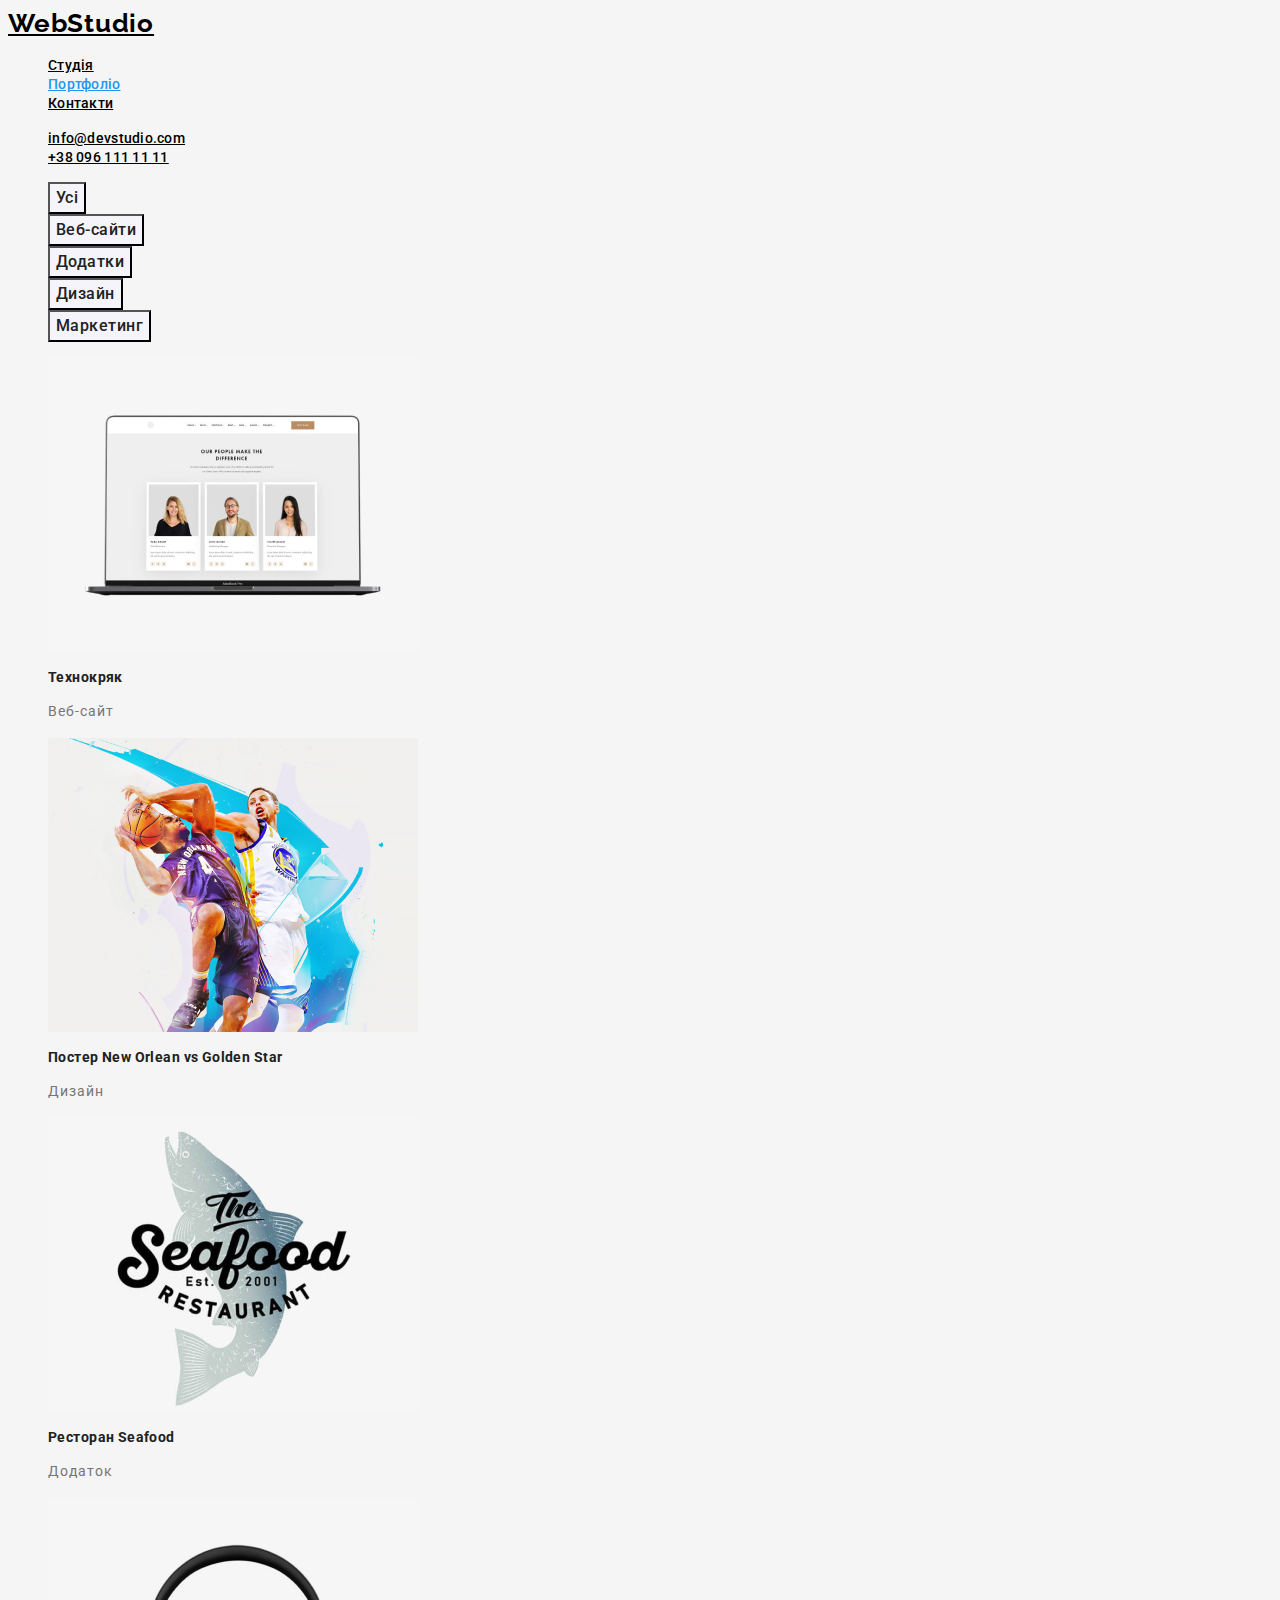
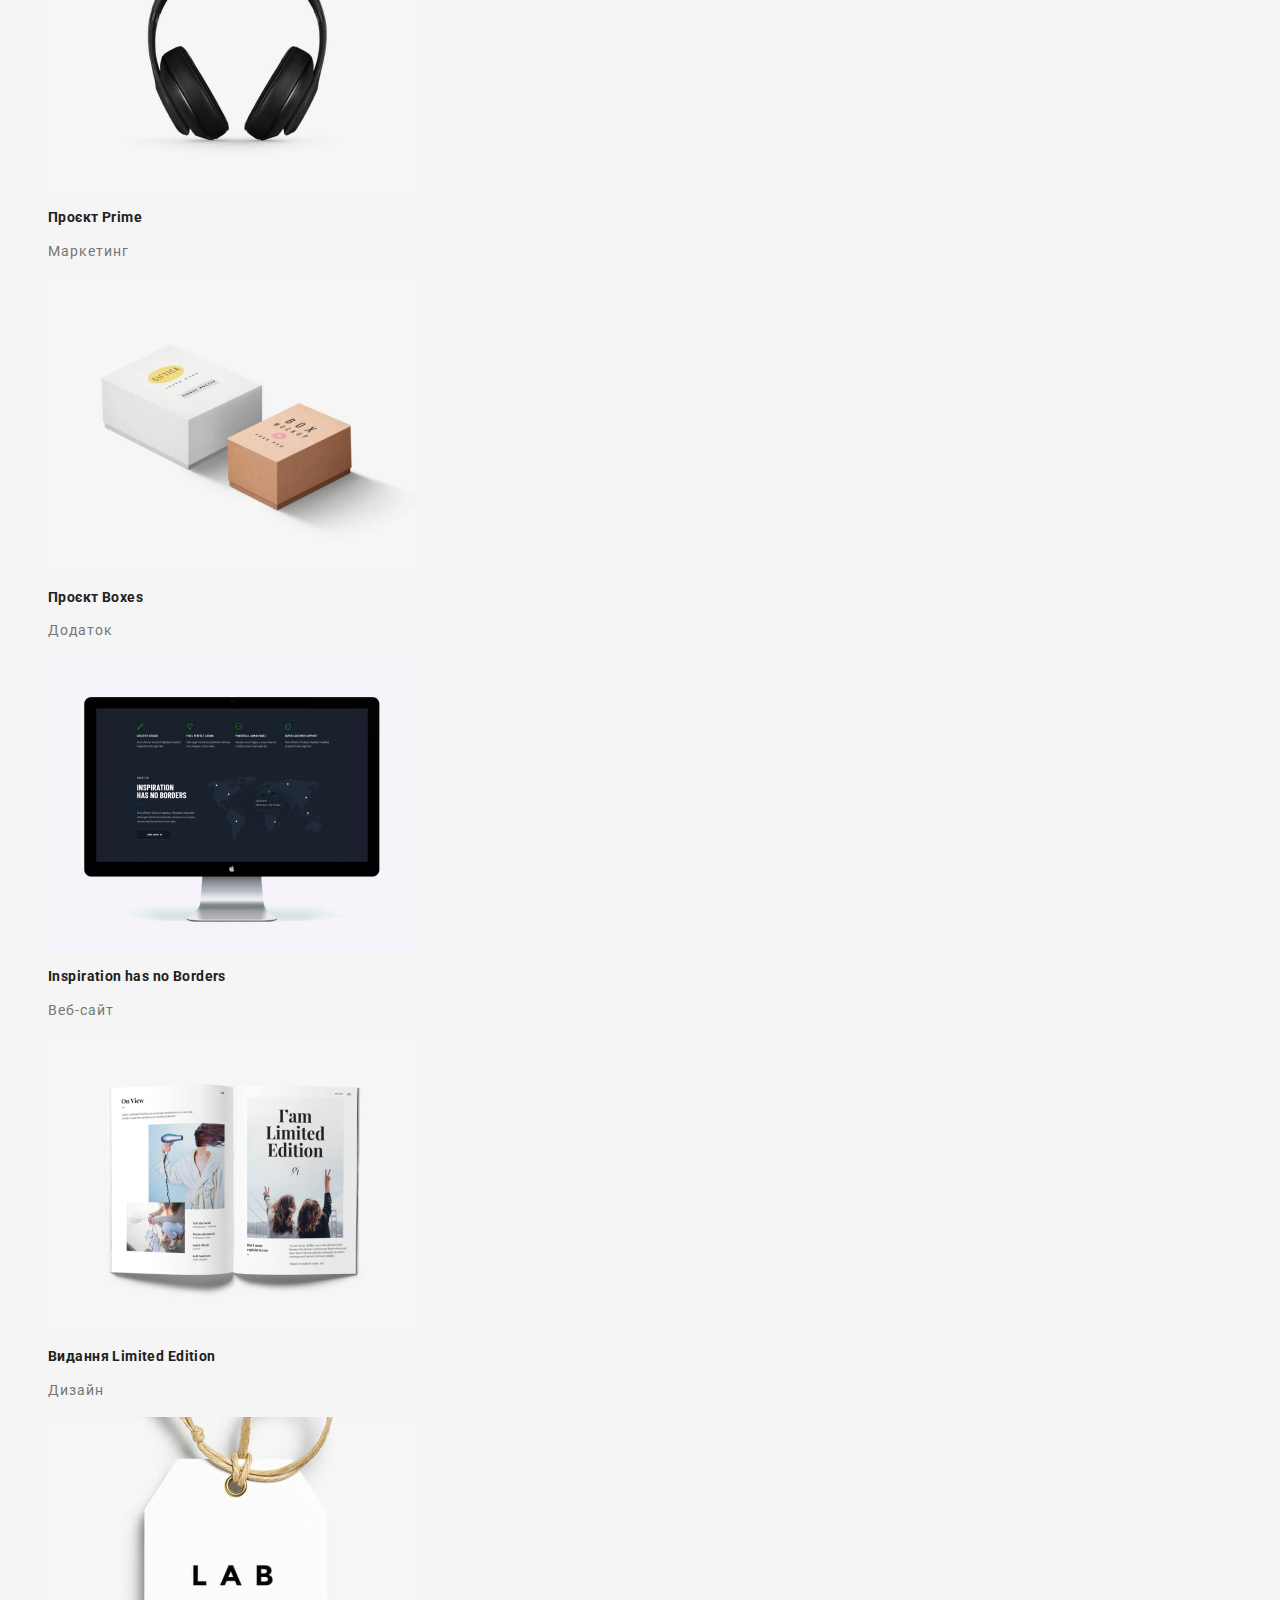
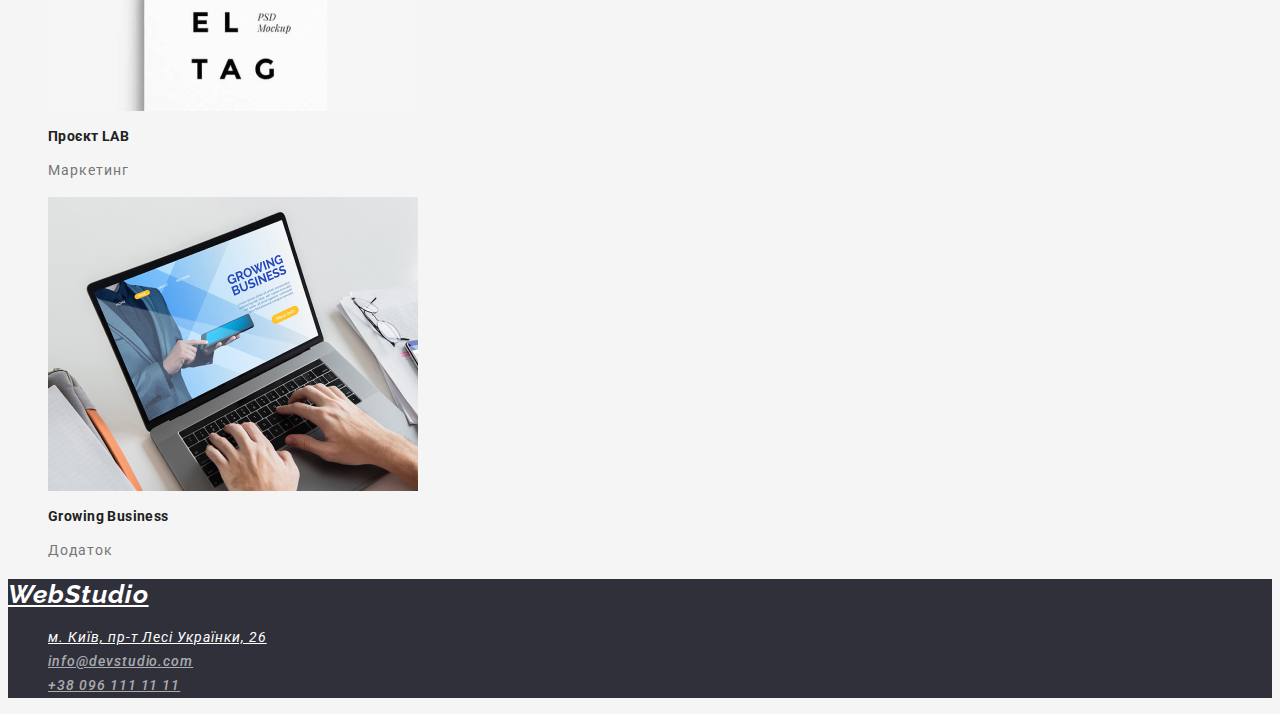
==== commit 10af5e37: "hw2" ====
--- a/portfolio.html
+++ b/portfolio.html
@@ -6,12 +6,7 @@
     <meta http-equiv="X-UA-Compatible" content="IE=edge">
     <meta name="homework2" content="width=device-width, initial-scale=1.0">
     <title>WebStudioPolina</title>
-    <link rel="preconnect" href="https://fonts.googleapis.com">
-    <link rel="preconnect" href="https://fonts.gstatic.com" crossorigin>
-    <link href="https://fonts.googleapis.com/css2?family=Raleway:wght@700&family=Roboto:wght@400;500;700;900&display=swap" rel="stylesheet">
-    <link rel="preconnect" href="https://fonts.googleapis.com">
-    <link rel="preconnect" href="https://fonts.gstatic.com" crossorigin>
-    <link href="https://fonts.googleapis.com/css2?family=Raleway:wght@700&family=Roboto&display=swap" rel="stylesheet">
+    <link href="https://fonts.googleapis.com/css2?family=Raleway:wght@700&family=Roboto:wght@400;500;700;900&display=swap" rel="stylesheet"> 
     <link rel="stylesheet" href="./css/styles.css">
 </head>
 
@@ -87,13 +82,13 @@
         </ul>
     </main>
     <footer>
-         <address> <!--footer-->
-            <a href="#">>WebStudio</a>
-            <ul>
-                <li><a href="https://www.google.com/maps/place/%D0%B1%D1%83%D0%BB%D1%8C%D0%B2%D0%B0%D1%80+%D0%9B%D0%B5%D1%81%D1%96+%D0%A3%D0%BA%D1%80%D0%B0%D1%97%D0%BD%D0%BA%D0%B8,+26,+%D0%9A%D0%B8%D1%97%D0%B2,+%D0%A3%D0%BA%D1%80%D0%B0%D1%97%D0%BD%D0%B0,+02000/@50.4265807,30.5361971,17z/data=!3m1!4b1!4m5!3m4!1s0x40d4cf0e033ecbe9:0x57a4dffefec77da0!8m2!3d50.4265807!4d30.5383858"
+        <address class="footer"> <!--footer-->
+            <a href="#" class="logo-title">WebStudio</a>
+            <ul class="site-nav items">
+                <li><a href="https://www.google.com/maps/place/%D0%B1%D1%83%D0%BB%D1%8C%D0%B2%D0%B0%D1%80+%D0%9B%D0%B5%D1%81%D1%96+%D0%A3%D0%BA%D1%80%D0%B0%D1%97%D0%BD%D0%BA%D0%B8,+26,+%D0%9A%D0%B8%D1%97%D0%B2,+%D0%A3%D0%BA%D1%80%D0%B0%D1%97%D0%BD%D0%B0,+02000/@50.4265807,30.5361971,17z/data=!3m1!4b1!4m5!3m4!1s0x40d4cf0e033ecbe9:0x57a4dffefec77da0!8m2!3d50.4265807!4d30.5383858" class="navigation"
                         target="_blank" rel="noreferrer noopener">м. Київ, пр-т Лесі Українки, 26</a></li>
-                <li><a href="mail:info@devstudio.com">info@devstudio.com</a></li>
-                <li><a href="tell:+380961111111">+38 096 111 11 11</a></li>
+                <li><a href="mail:info@devstudio.com" class="item">info@devstudio.com</a></li>
+                <li><a href="tell:+380961111111" class="item">+38 096 111 11 11</a></li>
             </ul>
         </address>
     </footer> 
--- a/css/styles.css
+++ b/css/styles.css
@@ -1,6 +1,8 @@
 body {
     background-color: #F5F5F5;
     color: #212121;
+    font-family: Roboto, sans-serif;
+    letter-spacing: 0.06em;
 }
 /* points */
 ul {
@@ -10,15 +12,24 @@
 /* header */
 .logo {
     color: #000000;
+    font-family: Raleway, cursive;
+    font-weight: 700;
+    font-size: 26px;
+    line-height: 1.19;
+    letter-spacing: 0.03em;
 }
 .logo:hover {
     color: #2196F3;
 }
 .site-nav .link {
     color: #000000;
+    font-weight: 500;
+    font-size: 14px;
+    line-height: 1.14;
+    letter-spacing: 0.02em;
 }
 .site-nav .link:hover, 
-.site-nav .link:focus{
+.site-nav .link:focus {
     color: #2196F3;
 }
 
@@ -29,24 +40,83 @@
 /* hero */
 .hero-title {
     color: #FFFFFF;
+    background-color: #2F303A;
+    font-weight: 400;
+    font-size: 44px;
+    line-height: 1.36;
+    text-align: center;
+    letter-spacing: 0.06em;
 }
 
 /* section */
 .section-title {
     color: #212121;
+    font-weight: 700;
+    font-size: 14px;
+    line-height: 1.14;
+    letter-spacing: 0.03em;
+}
+.section-titles {
+    color: #212121;
+    font-weight: 700;
+    font-size: 36px;
+    line-height: 1.16;
+    text-align: center;
 }
 
 .section-text {
     color: #757575;
+    font-weight: 400;
+    font-size: 14px;
+    line-height: 1.71;
 }
+
 /* button */
-
 .button-primary {
     color: #212121;
     background-color: #F5F4FA;
+    font-family: inherit;
+    font-weight: 500;
+    font-size: 16px;
+    line-height: 26px;
+    text-align: center;
+    letter-spacing: 0.03em;
 }
 
-.button-primary:hover 
-.button-primary:focus{
-color: #2196F3;
+.button-primary:hover {
+    background-color: #2196F3;
+    color: #F5F4FA;
 }
+
+.button-primary:focus {
+    cursor: pointer;
+}
+/* footer */
+.footer {
+    background-color: #2F303A;
+}
+.logo-title {
+    color: #FFFFFF;
+    font-family: Raleway, cursive;
+    font-weight: 700;
+    font-size: 26px;
+    line-height: 1.2;
+}
+.site-nav.items:hover,
+.site-nav.items:focus {
+    color: #2196F3;
+}
+.site-nav.items .navigation {
+    color: #FFFFFF;
+    font-weight: 400;
+    font-size: 14px;
+    line-height: 1.71;
+    etter-spacing: 0.02em;
+}
+.site-nav.items .item {
+    color: rgba(255, 255, 255, 0.6);
+    font-weight: 500;
+    font-size: 14px;
+    line-height: 1.71;
+    etter-spacing: 0.02em; 
+}
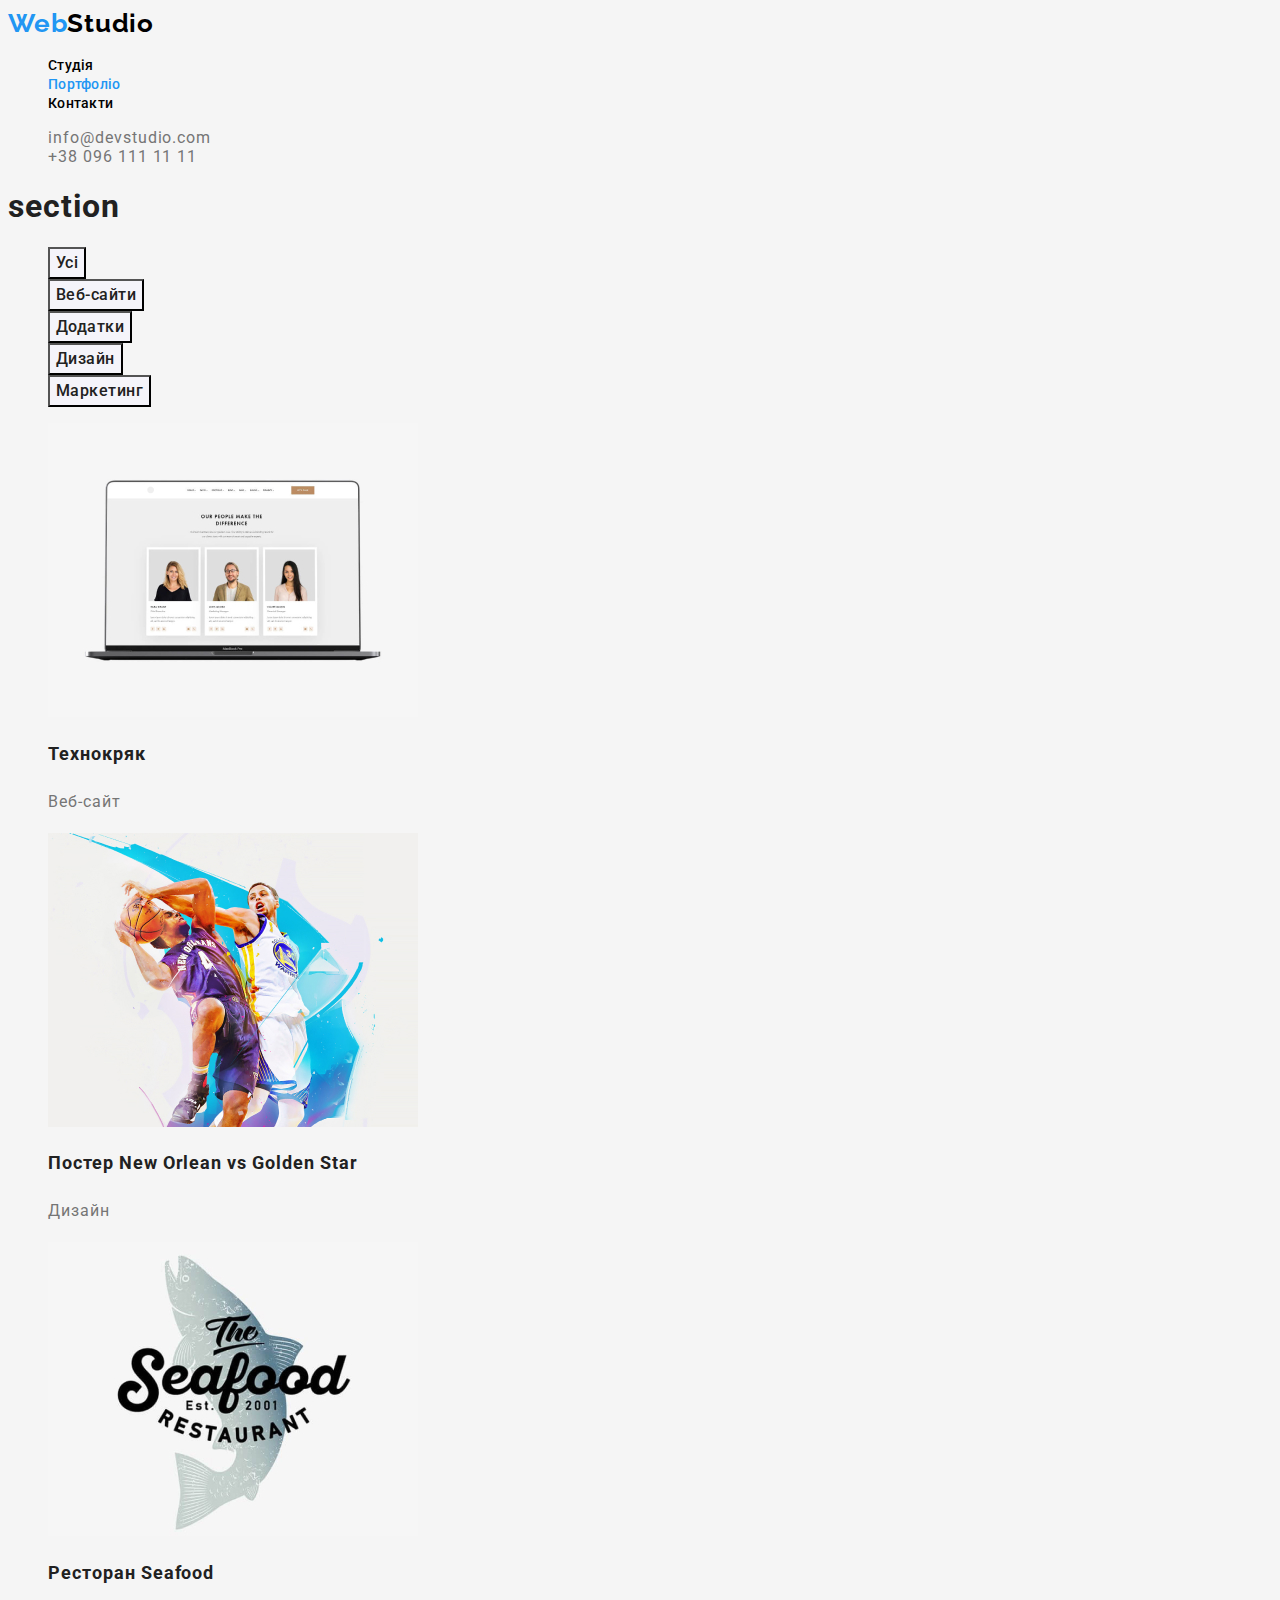
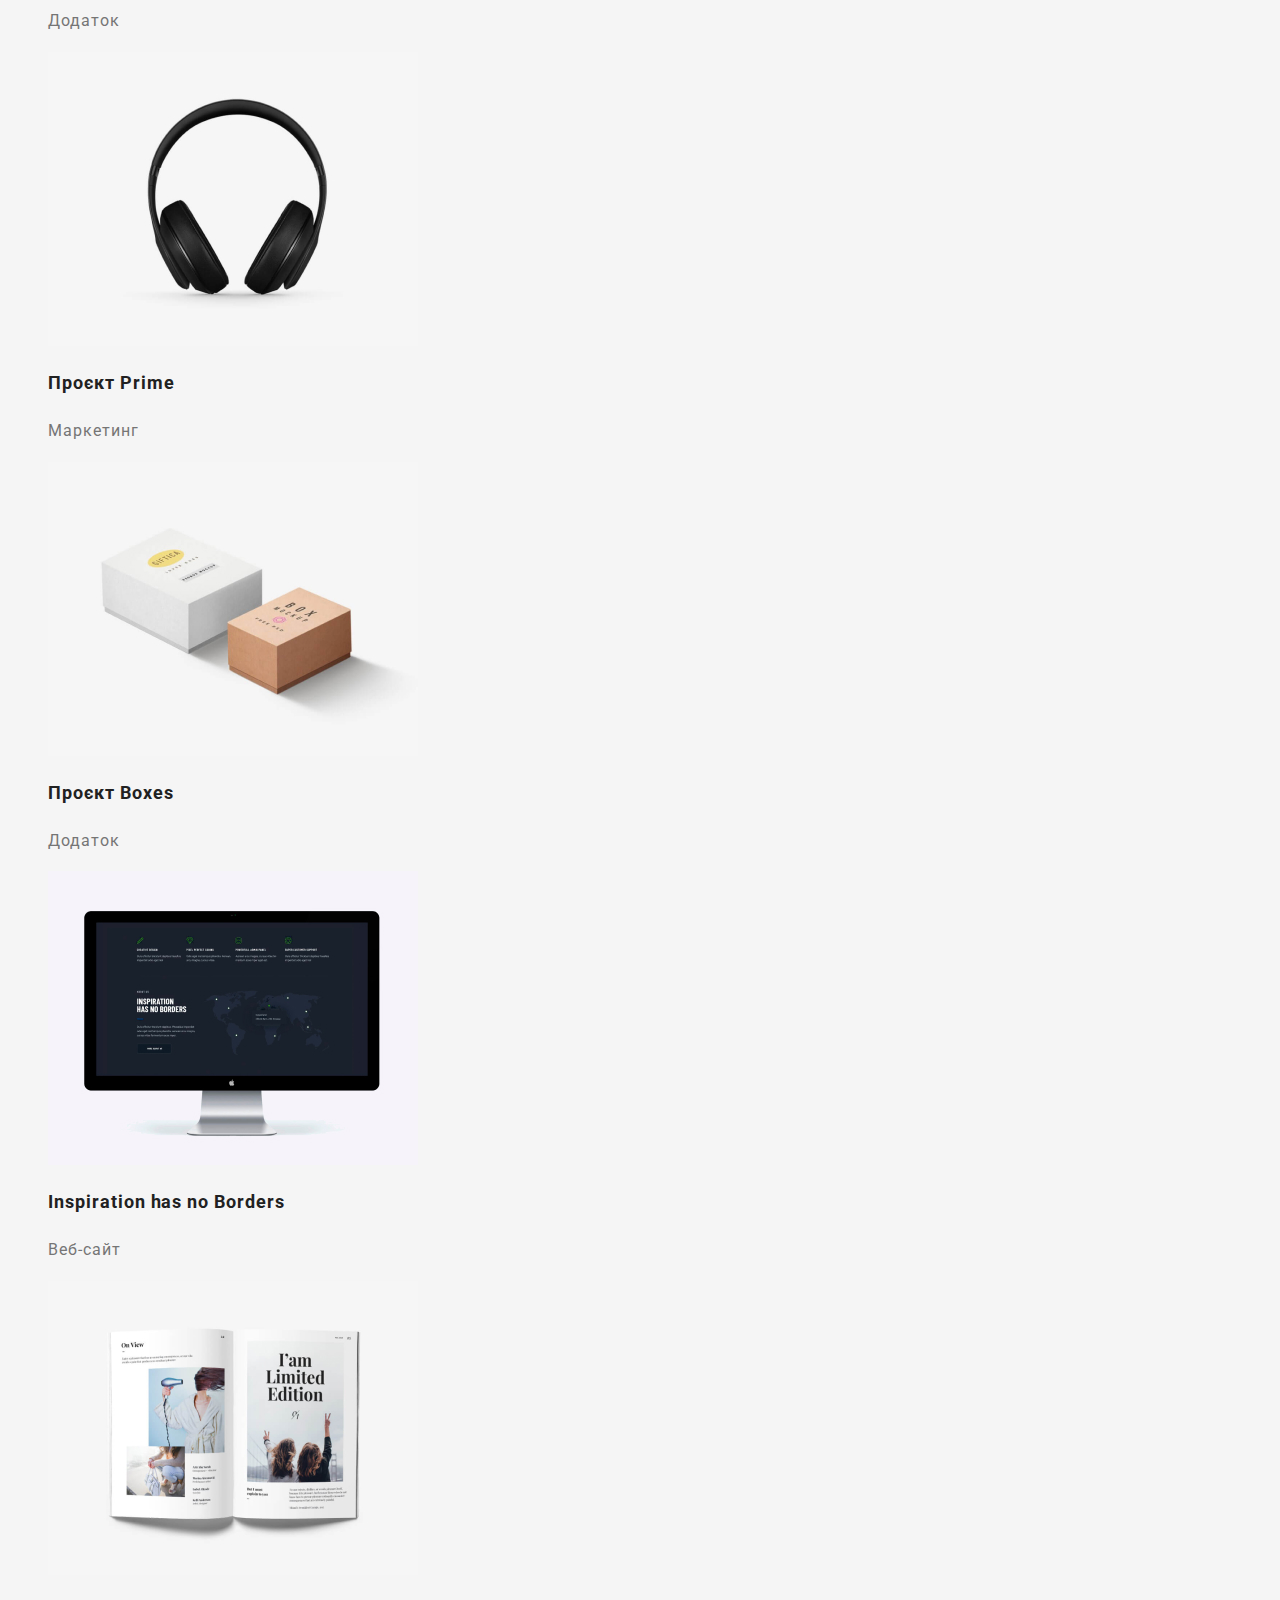
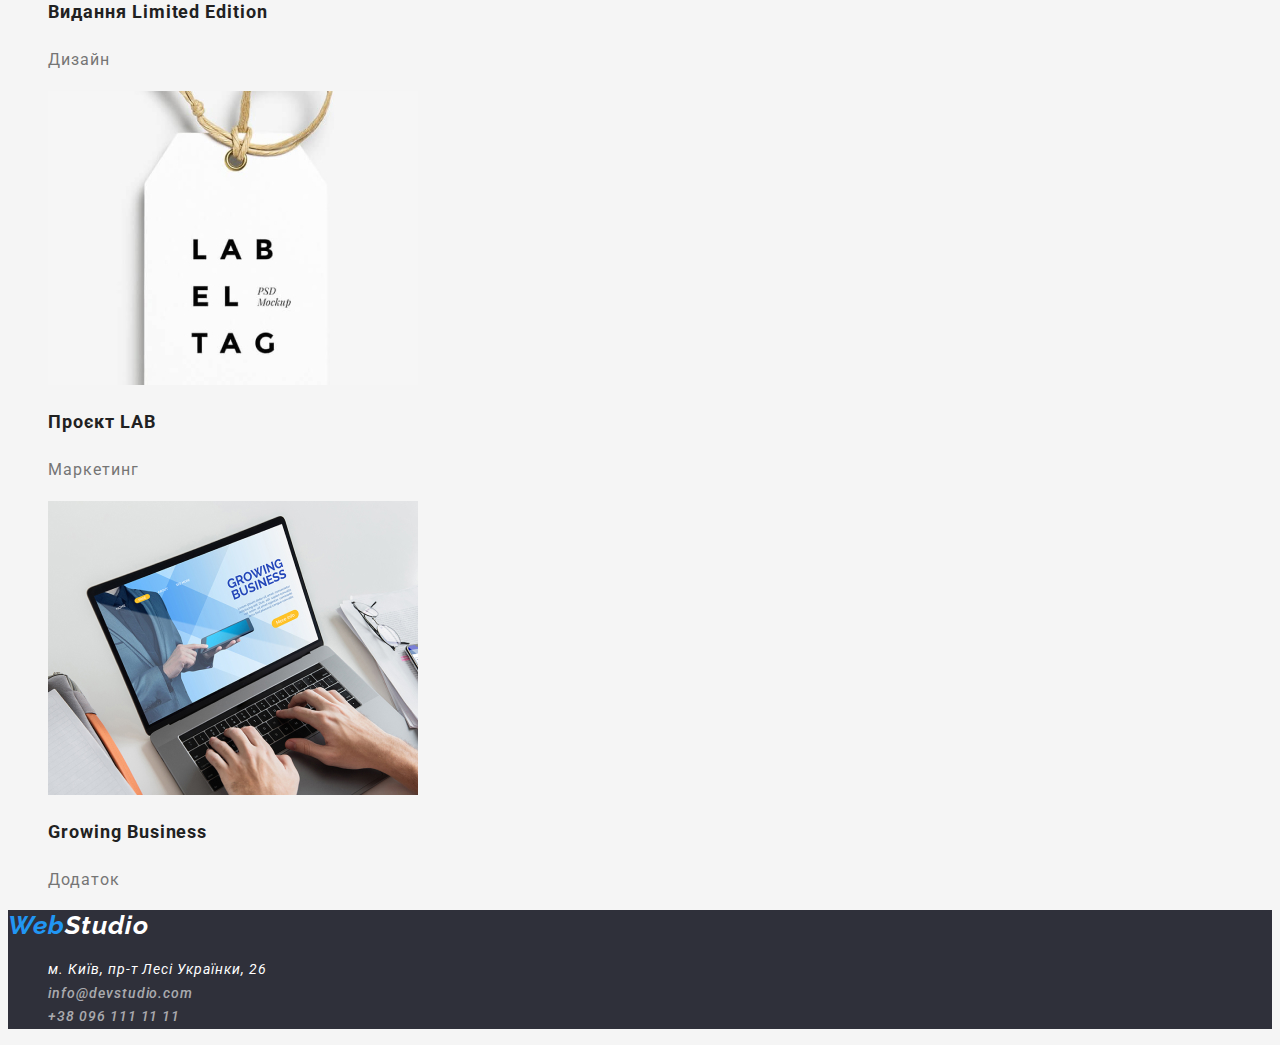
==== commit ce83c79a: "hw2" ====
--- a/portfolio.html
+++ b/portfolio.html
@@ -13,19 +13,20 @@
 <body>
     <header> <!--header-->
         <nav>
-            <a href="#" class="logo">WebStudio</a>
+            <a href="#" class="logo">Web<span class="studio">Studio</span></a>
             <ul class="site-nav list">
                 <li><a href="./index.html" class="link">Студія</a></li>
                 <li><a href="./portfolio.html" class="link current">Портфоліо</a></li>
                 <li><a href="" class="link">Контакти</a></li>
             </ul>
         </nav>
-        <ul class="site-nav list">
-            <li><a href="mailto:info@devstudio.com" class="link">info@devstudio.com</a></li>
-            <li><a href="tel:+380961111111" class="link">+38 096 111 11 11</a></li>
+        <ul class="contacts">
+            <li><a href="mailto:info@devstudio.com" class="contact">info@devstudio.com</a></li>
+            <li><a href="tel:+380961111111" class="contact">+38 096 111 11 11</a></li>
         </ul>
     </header>
-    <main> <!--main-->
+    <section> <!--section-->
+        <h1>section</h1>
         <ul class="auth-nav list">
             <li><button type="button" class="button-primary">Усі</button></li>
             <li><button type="button" class="button-primary">Веб-сайти</button></li>
@@ -35,55 +36,55 @@
         </ul>
         <ul class="section">
             <li>
-                <img src="./img2/img(1).jpg" width="370" alt="web-site">
-                <h3 class="section-title">Технокряк</h3>
-                <p class="section-text">Веб-сайт</p>
+                <img src="./imeges/img2/img(1).jpg" width="370" alt="web-site">
+                <h2 class="section-caption">Технокряк</h2>
+                <p class="section-dest">Веб-сайт</p>
             </li>
             <li>
-                <img src="./img2/img(2).jpg" width="370" alt="styling">
-                <h3 class="section-title">Постер New Orlean vs Golden Star</h3>
-                <p class="section-text">Дизайн</p>
+                <img src="./imeges/img2/img(2).jpg" width="370" alt="styling">
+                <h2 class="section-caption">Постер New Orlean vs Golden Star</h2>
+                <p class="section-dest">Дизайн</p>
             </li>
             <li>
-                <img src="./img2/img(3).jpg" width="370" alt="Addition">
-                <h3 class="section-title">Ресторан Seafood</h3>
-                <p class="section-text">Додаток</p>
+                <img src="./imeges/img2/img(3).jpg" width="370" alt="Addition">
+                <h2 class="section-caption">Ресторан Seafood</h2>
+                <p class="section-dest">Додаток</p>
             </li>
             <li>
-                <img src="./img2/img(4).jpg" width="370" alt="Marketing">
-                <h3 class="section-title">Проєкт Prime</h3>
-                <p class="section-text">Маркетинг</p>
+                <img src="./imeges/img2/img(4).jpg" width="370" alt="Marketing">
+                <h2 class="section-caption">Проєкт Prime</h2>
+                <p class="section-dest">Маркетинг</p>
             </li>
             <li>
-                <img src="./img2/img(5).jpg" width="370" alt="Boxes">
-                <h3 class="section-title">Проєкт Boxes</h3>
-                <p class="section-text">Додаток</p>
+                <img src="./imeges/img2/img(5).jpg" width="370" alt="Boxes">
+                <h2 class="section-caption">Проєкт Boxes</h2>
+                <p class="section-dest">Додаток</p>
             </li>
             <li>
-                <img src="./img2/img(6).jpg" width="370" alt="web-site2">
-                <h3 class="section-title">Inspiration has no Borders</h3>
-                <p class="section-text">Веб-сайт</p>
+                <img src="./imeges/img2/img(6).jpg" width="370" alt="web-site2">
+                <h2 class="section-caption">Inspiration has no Borders</h2>
+                <p class="section-dest">Веб-сайт</p>
             </li>
             <li>
-                <img src="./img2/img(7).jpg" width="370" alt="Addition2">
-                <h3 class="section-title">Видання Limited Edition</h3>
-                <p class="section-text">Дизайн</p>
+                <img src="./imeges/img2/img(7).jpg" width="370" alt="Addition2">
+                <h2 class="section-caption">Видання Limited Edition</h2>
+                <p class="section-dest">Дизайн</p>
             </li>
             <li>
-                <img src="./img2/img(8).jpg" width="370" alt="Marketing2">
-                <h3 class="section-title">Проєкт LAB</h3>
-                <p class="section-text">Маркетинг</p>
+                <img src="./imeges/img2/img(8).jpg" width="370" alt="Marketing2">
+                <h2 class="section-caption">Проєкт LAB</h2>
+                <p class="section-dest">Маркетинг</p>
             </li>
             <li>
-                <img src="./img2/img(9).jpg" width="370" alt="Addition3">
-                <h3 class="section-title">Growing Business</h3>
-                <p class="section-text">Додаток</p>
+                <img src="./imeges/img2/img(9).jpg" width="370" alt="Addition3">
+                <h2 class="section-caption">Growing Business</h2>
+                <p class="section-dest">Додаток</p>
             </li>
         </ul>
-    </main>
+    </section>
     <footer>
         <address class="footer"> <!--footer-->
-            <a href="#" class="logo-title">WebStudio</a>
+            <a href="#" class="logo-title">Web<span class="studio-title">Studio</span></a>
             <ul class="site-nav items">
                 <li><a href="https://www.google.com/maps/place/%D0%B1%D1%83%D0%BB%D1%8C%D0%B2%D0%B0%D1%80+%D0%9B%D0%B5%D1%81%D1%96+%D0%A3%D0%BA%D1%80%D0%B0%D1%97%D0%BD%D0%BA%D0%B8,+26,+%D0%9A%D0%B8%D1%97%D0%B2,+%D0%A3%D0%BA%D1%80%D0%B0%D1%97%D0%BD%D0%B0,+02000/@50.4265807,30.5361971,17z/data=!3m1!4b1!4m5!3m4!1s0x40d4cf0e033ecbe9:0x57a4dffefec77da0!8m2!3d50.4265807!4d30.5383858" class="navigation"
                         target="_blank" rel="noreferrer noopener">м. Київ, пр-т Лесі Українки, 26</a></li>
--- a/css/styles.css
+++ b/css/styles.css
@@ -1,6 +1,16 @@
+:root{
+    --primary-text-color: #212121;
+    --background-color:#F5F5F5;
+    --title-text-color: #000000;
+    --accent-color:#2196F3;
+    --paragraf-color:#757575;
+    --background-hero:#2F303A;
+    --background-button:#F5F4FA;
+    --studio-title:#FFFFFF;
+}
 body {
-    background-color: #F5F5F5;
-    color: #212121;
+    background-color: var(--background-color);
+    color: var(--primary-text-color);
     font-family: Roboto, sans-serif;
     letter-spacing: 0.06em;
 }
@@ -8,10 +18,21 @@
 ul {
     list-style: none;
 }
+a{
+    text-decoration: none;
+}
 
 /* header */
 .logo {
-    color: #000000;
+    color: var(--accent-color);
+    font-family: Raleway, cursive;
+    font-weight: 700;
+    font-size: 26px;
+    line-height: 1.19;
+    letter-spacing: 0.03em;
+}
+.studio {
+    color: var(--title-text-color);
     font-family: Raleway, cursive;
     font-weight: 700;
     font-size: 26px;
@@ -19,10 +40,10 @@
     letter-spacing: 0.03em;
 }
 .logo:hover {
-    color: #2196F3;
+    color: var(--accent-color);
 }
 .site-nav .link {
-    color: #000000;
+    color: var(--title-text-color);
     font-weight: 500;
     font-size: 14px;
     line-height: 1.14;
@@ -30,34 +51,43 @@
 }
 .site-nav .link:hover, 
 .site-nav .link:focus {
-    color: #2196F3;
+    color: var(--accent-color);
 }
 
 .site-nav .link.current {
-    color: #2196F3;
+    color: var(--accent-color);
 } 
+/* contacts */
+.contacts .contact {
+    color: var(--paragraf-color);
+}
+.contact:hover,
+.contact:focus {
+    color: var(--accent-color);
+}
 
 /* hero */
 .hero-title {
-    color: #FFFFFF;
-    background-color: #2F303A;
+    color: var(--background-color);
+    background-color: var(--background-hero);
     font-weight: 400;
     font-size: 44px;
     line-height: 1.36;
     text-align: center;
     letter-spacing: 0.06em;
+    text-transform: uppercase;
 }
 
 /* section */
 .section-title {
-    color: #212121;
+    color: var(--primary-text-color);
     font-weight: 700;
     font-size: 14px;
     line-height: 1.14;
     letter-spacing: 0.03em;
 }
 .section-titles {
-    color: #212121;
+    color: var(--primary-text-color);
     font-weight: 700;
     font-size: 36px;
     line-height: 1.16;
@@ -65,16 +95,44 @@
 }
 
 .section-text {
-    color: #757575;
+    color: var(--paragraf-color);
     font-weight: 400;
     font-size: 14px;
     line-height: 1.71;
 }
 
+.section-team {
+    color: var(--primary-text-color) ;
+    font-weight: 500;
+    font-size: 16px;
+    line-height: 1.18;
+}
+
+.team-text {
+    color: var(--paragraf-color);
+    font-weight: 400;
+    font-size: 16px;
+    line-height: 1.18;
+}
+
+.section-caption {
+    color: var(--primary-text-color);
+    font-weight: 700;
+    font-size: 18px;
+    line-height: 2;
+}
+
+.section-dest{
+    color: var(--paragraf-color);
+    font-weight: 400;
+    font-size: 16px;
+    line-height: 1.8;
+}
+
 /* button */
 .button-primary {
-    color: #212121;
-    background-color: #F5F4FA;
+    color: var(--primary-text-color);
+    background-color: var(--background-button);
     font-family: inherit;
     font-weight: 500;
     font-size: 16px;
@@ -84,30 +142,32 @@
 }
 
 .button-primary:hover {
-    background-color: #2196F3;
-    color: #F5F4FA;
+    background-color: var(--accent-color);
+    color: var(--background-button);
 }
-
 .button-primary:focus {
     cursor: pointer;
 }
 /* footer */
 .footer {
-    background-color: #2F303A;
+    background-color: var(--background-hero);
 }
 .logo-title {
-    color: #FFFFFF;
+    color: var(--accent-color);
     font-family: Raleway, cursive;
     font-weight: 700;
     font-size: 26px;
     line-height: 1.2;
 }
+.studio-title{
+    color: var(--studio-title);
+}
 .site-nav.items:hover,
 .site-nav.items:focus {
-    color: #2196F3;
+    color: var(--accent-color);
 }
 .site-nav.items .navigation {
-    color: #FFFFFF;
+    color: var(--studio-title);
     font-weight: 400;
     font-size: 14px;
     line-height: 1.71;
